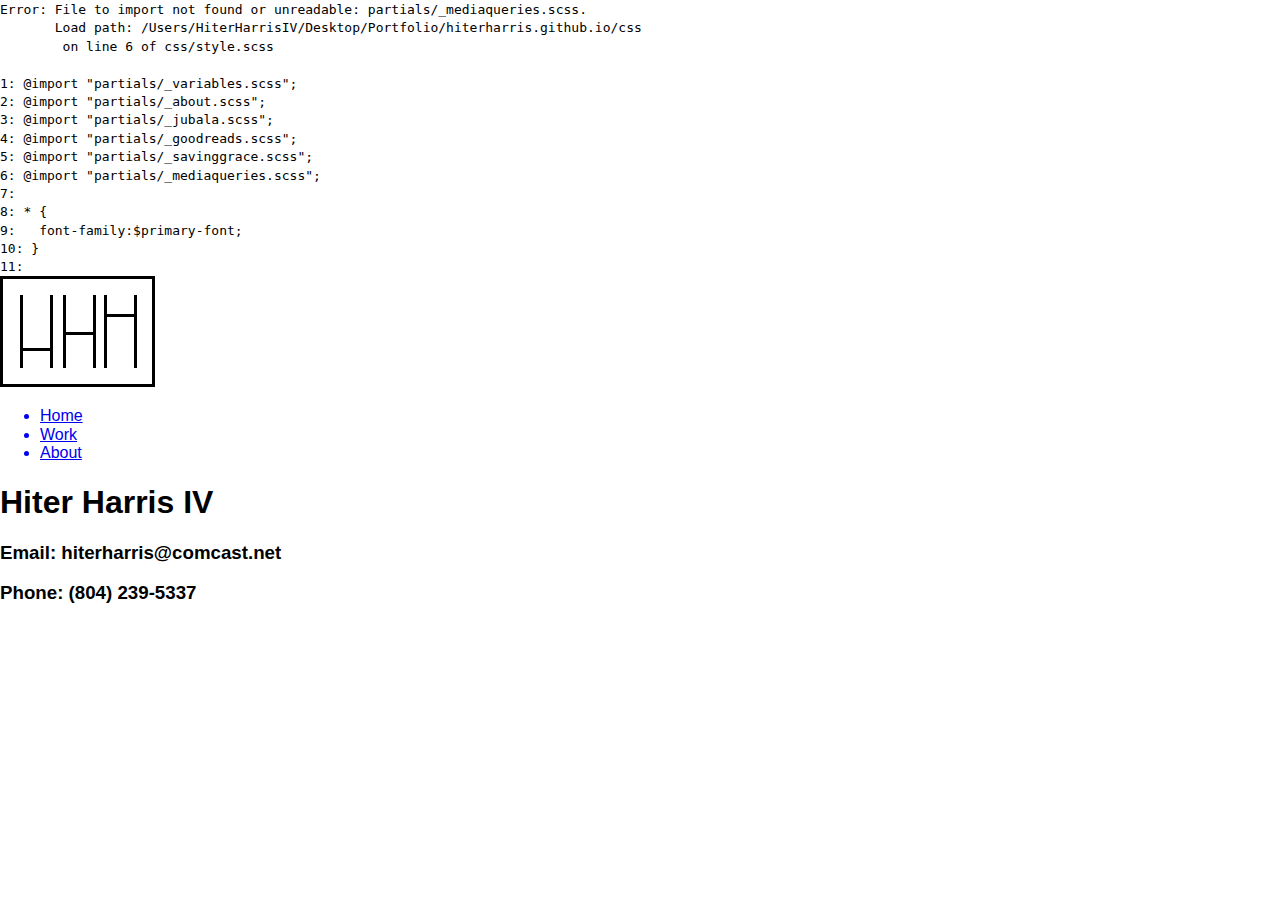
==== about.html @ 2707c4cc "added media queries partial" ====
<!DOCTYPE html>
<html>
  <head>
    <meta charset="utf-8">
    <meta name="viewport" content="width=device-width, initial-scale=1.0">
    <title>About</title>
    <link href="css/normalize.css" rel="stylesheet">
    <link href="css/style.css" rel="stylesheet">
  </head>
  <body id="about">
    <nav>
      <div class="logo">
        <a href="index.html"><img class="logo-black" src="images/logo-black.png" alt=""></a>
      </div>
      <div class="menu-black">
        <ul>
          <a href="index.html"><li class="home">Home</li></a>
          <a href="index.html#my-work"><li class="work">Work</li></a>
          <a href="about.html"><li class="about">About</li></a>
        </ul>
      </div>
    </nav>
    <section class="content">
      <h1>Hiter Harris IV</h1>
      <h3>Email: hiterharris@comcast.net</h3>
      <h3>Phone: (804) 239-5337</h3>
    </section>





  </body
  <script src="https://ajax.googleapis.com/ajax/libs/jquery/3.1.1/jquery.min.js"></script>
  <script src="js/script.js"></script>
</body>
</html>
---- css/style.css ----
/*
Error: File to import not found or unreadable: partials/_mediaqueries.scss.
       Load path: /Users/HiterHarrisIV/Desktop/Portfolio/hiterharris.github.io/css
        on line 6 of css/style.scss

1: @import "partials/_variables.scss";
2: @import "partials/_about.scss";
3: @import "partials/_jubala.scss";
4: @import "partials/_goodreads.scss";
5: @import "partials/_savinggrace.scss";
6: @import "partials/_mediaqueries.scss";
7: 
8: * {
9:   font-family:$primary-font;
10: }
11: 

Backtrace:
css/style.scss:6
/Library/Ruby/Gems/2.0.0/gems/sass-3.4.23/lib/sass/tree/import_node.rb:67:in `rescue in import'
/Library/Ruby/Gems/2.0.0/gems/sass-3.4.23/lib/sass/tree/import_node.rb:45:in `import'
/Library/Ruby/Gems/2.0.0/gems/sass-3.4.23/lib/sass/tree/import_node.rb:28:in `imported_file'
/Library/Ruby/Gems/2.0.0/gems/sass-3.4.23/lib/sass/tree/import_node.rb:37:in `css_import?'
/Library/Ruby/Gems/2.0.0/gems/sass-3.4.23/lib/sass/tree/visitors/perform.rb:313:in `visit_import'
/Library/Ruby/Gems/2.0.0/gems/sass-3.4.23/lib/sass/tree/visitors/base.rb:36:in `visit'
/Library/Ruby/Gems/2.0.0/gems/sass-3.4.23/lib/sass/tree/visitors/perform.rb:160:in `block in visit'
/Library/Ruby/Gems/2.0.0/gems/sass-3.4.23/lib/sass/stack.rb:79:in `block in with_base'
/Library/Ruby/Gems/2.0.0/gems/sass-3.4.23/lib/sass/stack.rb:115:in `with_frame'
/Library/Ruby/Gems/2.0.0/gems/sass-3.4.23/lib/sass/stack.rb:79:in `with_base'
/Library/Ruby/Gems/2.0.0/gems/sass-3.4.23/lib/sass/tree/visitors/perform.rb:160:in `visit'
/Library/Ruby/Gems/2.0.0/gems/sass-3.4.23/lib/sass/tree/visitors/base.rb:52:in `block in visit_children'
/Library/Ruby/Gems/2.0.0/gems/sass-3.4.23/lib/sass/tree/visitors/base.rb:52:in `map'
/Library/Ruby/Gems/2.0.0/gems/sass-3.4.23/lib/sass/tree/visitors/base.rb:52:in `visit_children'
/Library/Ruby/Gems/2.0.0/gems/sass-3.4.23/lib/sass/tree/visitors/perform.rb:169:in `block in visit_children'
/Library/Ruby/Gems/2.0.0/gems/sass-3.4.23/lib/sass/tree/visitors/perform.rb:181:in `with_environment'
/Library/Ruby/Gems/2.0.0/gems/sass-3.4.23/lib/sass/tree/visitors/perform.rb:168:in `visit_children'
/Library/Ruby/Gems/2.0.0/gems/sass-3.4.23/lib/sass/tree/visitors/base.rb:36:in `block in visit'
/Library/Ruby/Gems/2.0.0/gems/sass-3.4.23/lib/sass/tree/visitors/perform.rb:188:in `visit_root'
/Library/Ruby/Gems/2.0.0/gems/sass-3.4.23/lib/sass/tree/visitors/base.rb:36:in `visit'
/Library/Ruby/Gems/2.0.0/gems/sass-3.4.23/lib/sass/tree/visitors/perform.rb:159:in `visit'
/Library/Ruby/Gems/2.0.0/gems/sass-3.4.23/lib/sass/tree/visitors/perform.rb:8:in `visit'
/Library/Ruby/Gems/2.0.0/gems/sass-3.4.23/lib/sass/tree/root_node.rb:36:in `css_tree'
/Library/Ruby/Gems/2.0.0/gems/sass-3.4.23/lib/sass/tree/root_node.rb:29:in `render_with_sourcemap'
/Library/Ruby/Gems/2.0.0/gems/sass-3.4.23/lib/sass/engine.rb:381:in `_render_with_sourcemap'
/Library/Ruby/Gems/2.0.0/gems/sass-3.4.23/lib/sass/engine.rb:298:in `render_with_sourcemap'
/Library/Ruby/Gems/2.0.0/gems/sass-3.4.23/lib/sass/plugin/compiler.rb:492:in `update_stylesheet'
/Library/Ruby/Gems/2.0.0/gems/sass-3.4.23/lib/sass/plugin/compiler.rb:215:in `block in update_stylesheets'
/Library/Ruby/Gems/2.0.0/gems/sass-3.4.23/lib/sass/plugin/compiler.rb:209:in `each'
/Library/Ruby/Gems/2.0.0/gems/sass-3.4.23/lib/sass/plugin/compiler.rb:209:in `update_stylesheets'
/Library/Ruby/Gems/2.0.0/gems/sass-3.4.23/lib/sass/plugin/compiler.rb:473:in `on_file_changed'
/Library/Ruby/Gems/2.0.0/gems/sass-3.4.23/lib/sass/plugin/compiler.rb:331:in `block in watch'
/Library/Ruby/Gems/2.0.0/gems/sass-3.4.23/vendor/listen/lib/listen/listener.rb:252:in `call'
/Library/Ruby/Gems/2.0.0/gems/sass-3.4.23/vendor/listen/lib/listen/listener.rb:252:in `on_change'
/Library/Ruby/Gems/2.0.0/gems/sass-3.4.23/vendor/listen/lib/listen/listener.rb:290:in `block in initialize_adapter'
/Library/Ruby/Gems/2.0.0/gems/sass-3.4.23/vendor/listen/lib/listen/adapter.rb:254:in `call'
/Library/Ruby/Gems/2.0.0/gems/sass-3.4.23/vendor/listen/lib/listen/adapter.rb:254:in `report_changes'
/Library/Ruby/Gems/2.0.0/gems/sass-3.4.23/vendor/listen/lib/listen/adapter.rb:323:in `poll_changed_directories'
/Library/Ruby/Gems/2.0.0/gems/sass-3.4.23/vendor/listen/lib/listen/adapter.rb:299:in `block in start_poller'
*/
body:before {
  white-space: pre;
  font-family: monospace;
  content: "Error: File to import not found or unreadable: partials/_mediaqueries.scss.\A        Load path: /Users/HiterHarrisIV/Desktop/Portfolio/hiterharris.github.io/css\A         on line 6 of css/style.scss\A \A 1: @import \"partials/_variables.scss\";\A 2: @import \"partials/_about.scss\";\A 3: @import \"partials/_jubala.scss\";\A 4: @import \"partials/_goodreads.scss\";\A 5: @import \"partials/_savinggrace.scss\";\A 6: @import \"partials/_mediaqueries.scss\";\A 7: \A 8: * {\A 9:   font-family:$primary-font;\A 10: }\A 11: "; }
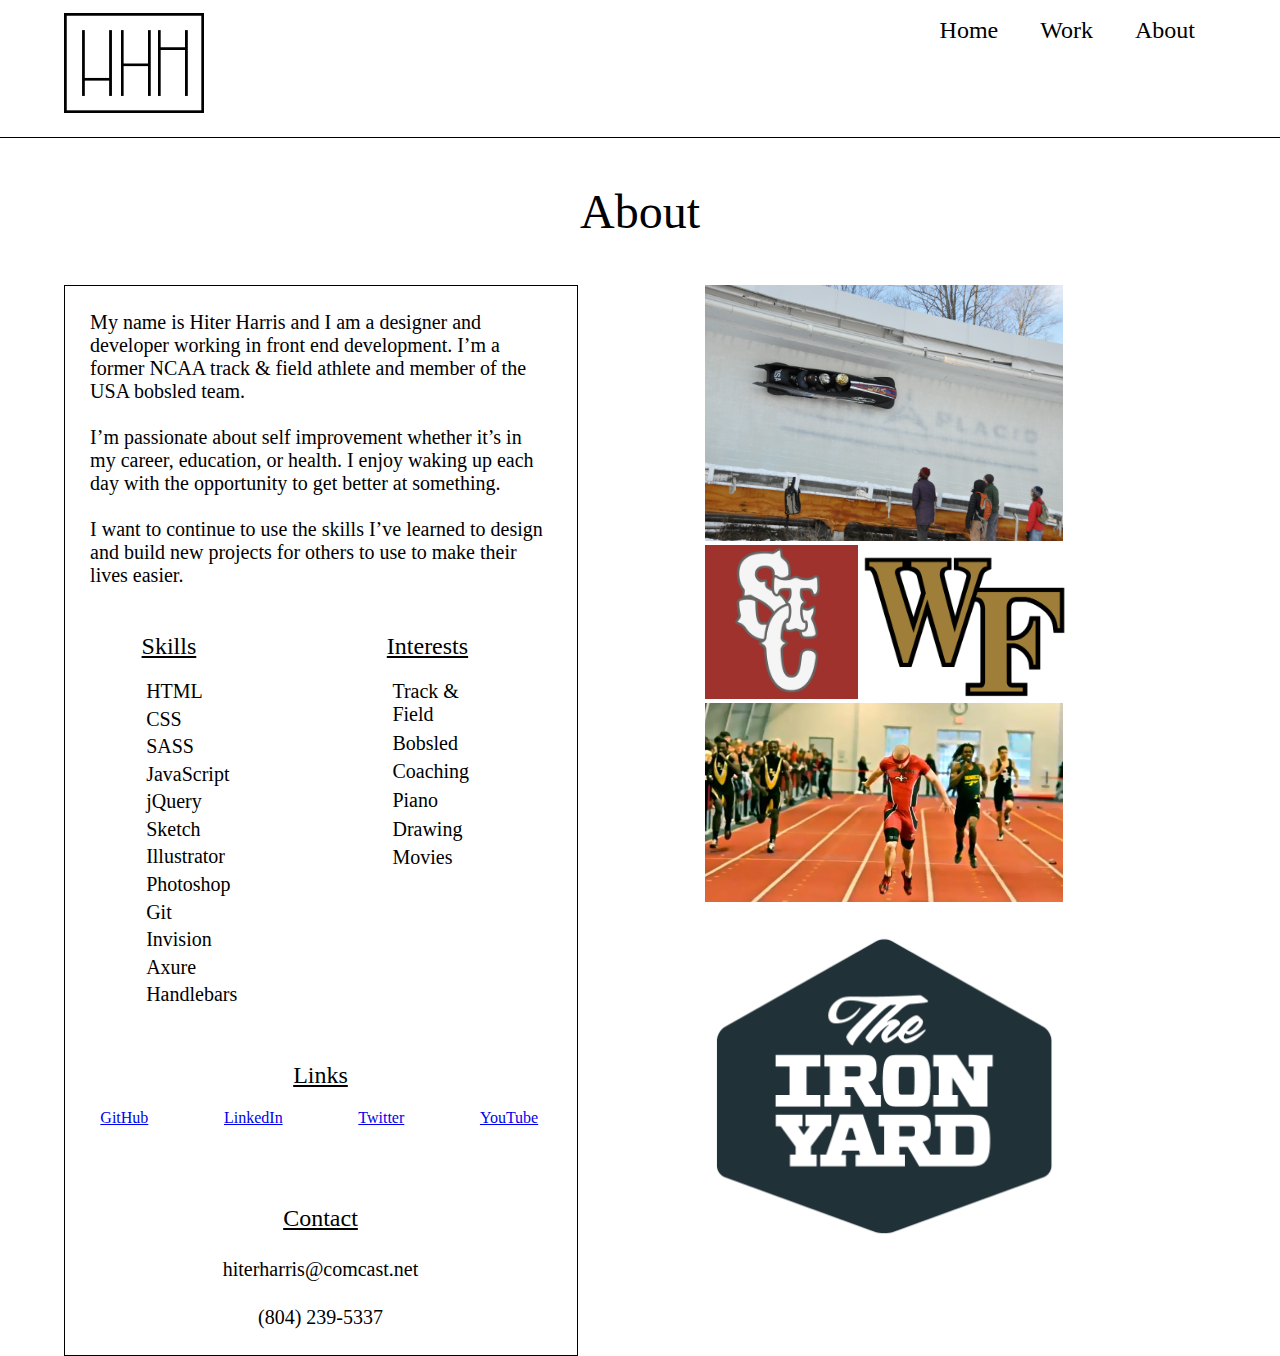
==== commit 540b60fa: "about page added" ====
--- a/about.html
+++ b/about.html
@@ -20,17 +20,63 @@
         </ul>
       </div>
     </nav>
-    <section class="content">
-      <h1>Hiter Harris IV</h1>
-      <h3>Email: hiterharris@comcast.net</h3>
-      <h3>Phone: (804) 239-5337</h3>
+    <h1>About</h1>
+    <!-- <img src="images/hiter.jpg" class="hiter"> -->
+    <section class=about-flex>
+      <div class="personal-info">
+        <p>My name is Hiter Harris and I am a designer and developer working in front end development.  I’m a former NCAA track & field athlete and member of the USA bobsled team.<br><br>I’m passionate about self improvement whether it’s in my career, education, or health.  I enjoy waking up each day with the opportunity to get better at something.<br><br>I want to continue to use the skills I’ve learned to design and build new projects for others to use to make their lives easier.</p>
+        <div class="skills-interests">
+          <div class="skills">
+            <h2>Skills</h2>
+            <p>HTML</p>
+            <p>CSS</p>
+            <p>SASS</p>
+            <p>JavaScript</p>
+            <p>jQuery</p>
+            <p>Sketch</p>
+            <p>Illustrator</p>
+            <p>Photoshop</p>
+            <p>Git</p>
+            <p>Invision</p>
+            <p>Axure</p>
+            <p>Handlebars</p>
+          </div>
+          <div class="interests">
+            <h2>Interests</h2>
+            <p>Track & Field</p>
+            <p>Bobsled</p>
+            <p>Coaching</p>
+            <p>Piano</p>
+            <p>Drawing</p>
+            <p>Movies</p>
+          </div>
+        </div>
+        <div class="links">
+          <h2>Links</h2>
+          <a href="https://github.com/hiterharris?tab=repositories" target="_blank">GitHub</a>
+          <a href="https://www.linkedin.com/in/hiter-harris-iv-85a33150/" target="_blank">LinkedIn</a>
+          <a href="https://twitter.com/hharris928?lang=en" target="_blank">Twitter</a>
+          <a href="https://www.youtube.com/watch?v=LUjDJ-KzvUY" target="_blank">YouTube</a>
+        </div>
+        <div class="contact">
+          <h2>Contact</h2>
+          <p>hiterharris@comcast.net</p>
+          <p>(804) 239-5337</p>
+        </div>
+      </div>
+      <div class="pictures">
+        <img src="images/bobsled.jpg" class="bobsled">
+        <img src="images/stc.jpg" class="stc">
+        <img src="images/WF.png" class="wf">
+        <img src="images/track.jpg" class="track">
+        <img src="images/TIY.png" class="TIY">
+      </div>
     </section>
 
 
 
 
 
-  </body
   <script src="https://ajax.googleapis.com/ajax/libs/jquery/3.1.1/jquery.min.js"></script>
   <script src="js/script.js"></script>
 </body>
--- a/css/style.css
+++ b/css/style.css
@@ -1,63 +1,480 @@
-/*
-Error: File to import not found or unreadable: partials/_mediaqueries.scss.
-       Load path: /Users/HiterHarrisIV/Desktop/Portfolio/hiterharris.github.io/css
-        on line 6 of css/style.scss
-
-1: @import "partials/_variables.scss";
-2: @import "partials/_about.scss";
-3: @import "partials/_jubala.scss";
-4: @import "partials/_goodreads.scss";
-5: @import "partials/_savinggrace.scss";
-6: @import "partials/_mediaqueries.scss";
-7: 
-8: * {
-9:   font-family:$primary-font;
-10: }
-11: 
-
-Backtrace:
-css/style.scss:6
-/Library/Ruby/Gems/2.0.0/gems/sass-3.4.23/lib/sass/tree/import_node.rb:67:in `rescue in import'
-/Library/Ruby/Gems/2.0.0/gems/sass-3.4.23/lib/sass/tree/import_node.rb:45:in `import'
-/Library/Ruby/Gems/2.0.0/gems/sass-3.4.23/lib/sass/tree/import_node.rb:28:in `imported_file'
-/Library/Ruby/Gems/2.0.0/gems/sass-3.4.23/lib/sass/tree/import_node.rb:37:in `css_import?'
-/Library/Ruby/Gems/2.0.0/gems/sass-3.4.23/lib/sass/tree/visitors/perform.rb:313:in `visit_import'
-/Library/Ruby/Gems/2.0.0/gems/sass-3.4.23/lib/sass/tree/visitors/base.rb:36:in `visit'
-/Library/Ruby/Gems/2.0.0/gems/sass-3.4.23/lib/sass/tree/visitors/perform.rb:160:in `block in visit'
-/Library/Ruby/Gems/2.0.0/gems/sass-3.4.23/lib/sass/stack.rb:79:in `block in with_base'
-/Library/Ruby/Gems/2.0.0/gems/sass-3.4.23/lib/sass/stack.rb:115:in `with_frame'
-/Library/Ruby/Gems/2.0.0/gems/sass-3.4.23/lib/sass/stack.rb:79:in `with_base'
-/Library/Ruby/Gems/2.0.0/gems/sass-3.4.23/lib/sass/tree/visitors/perform.rb:160:in `visit'
-/Library/Ruby/Gems/2.0.0/gems/sass-3.4.23/lib/sass/tree/visitors/base.rb:52:in `block in visit_children'
-/Library/Ruby/Gems/2.0.0/gems/sass-3.4.23/lib/sass/tree/visitors/base.rb:52:in `map'
-/Library/Ruby/Gems/2.0.0/gems/sass-3.4.23/lib/sass/tree/visitors/base.rb:52:in `visit_children'
-/Library/Ruby/Gems/2.0.0/gems/sass-3.4.23/lib/sass/tree/visitors/perform.rb:169:in `block in visit_children'
-/Library/Ruby/Gems/2.0.0/gems/sass-3.4.23/lib/sass/tree/visitors/perform.rb:181:in `with_environment'
-/Library/Ruby/Gems/2.0.0/gems/sass-3.4.23/lib/sass/tree/visitors/perform.rb:168:in `visit_children'
-/Library/Ruby/Gems/2.0.0/gems/sass-3.4.23/lib/sass/tree/visitors/base.rb:36:in `block in visit'
-/Library/Ruby/Gems/2.0.0/gems/sass-3.4.23/lib/sass/tree/visitors/perform.rb:188:in `visit_root'
-/Library/Ruby/Gems/2.0.0/gems/sass-3.4.23/lib/sass/tree/visitors/base.rb:36:in `visit'
-/Library/Ruby/Gems/2.0.0/gems/sass-3.4.23/lib/sass/tree/visitors/perform.rb:159:in `visit'
-/Library/Ruby/Gems/2.0.0/gems/sass-3.4.23/lib/sass/tree/visitors/perform.rb:8:in `visit'
-/Library/Ruby/Gems/2.0.0/gems/sass-3.4.23/lib/sass/tree/root_node.rb:36:in `css_tree'
-/Library/Ruby/Gems/2.0.0/gems/sass-3.4.23/lib/sass/tree/root_node.rb:29:in `render_with_sourcemap'
-/Library/Ruby/Gems/2.0.0/gems/sass-3.4.23/lib/sass/engine.rb:381:in `_render_with_sourcemap'
-/Library/Ruby/Gems/2.0.0/gems/sass-3.4.23/lib/sass/engine.rb:298:in `render_with_sourcemap'
-/Library/Ruby/Gems/2.0.0/gems/sass-3.4.23/lib/sass/plugin/compiler.rb:492:in `update_stylesheet'
-/Library/Ruby/Gems/2.0.0/gems/sass-3.4.23/lib/sass/plugin/compiler.rb:215:in `block in update_stylesheets'
-/Library/Ruby/Gems/2.0.0/gems/sass-3.4.23/lib/sass/plugin/compiler.rb:209:in `each'
-/Library/Ruby/Gems/2.0.0/gems/sass-3.4.23/lib/sass/plugin/compiler.rb:209:in `update_stylesheets'
-/Library/Ruby/Gems/2.0.0/gems/sass-3.4.23/lib/sass/plugin/compiler.rb:473:in `on_file_changed'
-/Library/Ruby/Gems/2.0.0/gems/sass-3.4.23/lib/sass/plugin/compiler.rb:331:in `block in watch'
-/Library/Ruby/Gems/2.0.0/gems/sass-3.4.23/vendor/listen/lib/listen/listener.rb:252:in `call'
-/Library/Ruby/Gems/2.0.0/gems/sass-3.4.23/vendor/listen/lib/listen/listener.rb:252:in `on_change'
-/Library/Ruby/Gems/2.0.0/gems/sass-3.4.23/vendor/listen/lib/listen/listener.rb:290:in `block in initialize_adapter'
-/Library/Ruby/Gems/2.0.0/gems/sass-3.4.23/vendor/listen/lib/listen/adapter.rb:254:in `call'
-/Library/Ruby/Gems/2.0.0/gems/sass-3.4.23/vendor/listen/lib/listen/adapter.rb:254:in `report_changes'
-/Library/Ruby/Gems/2.0.0/gems/sass-3.4.23/vendor/listen/lib/listen/adapter.rb:323:in `poll_changed_directories'
-/Library/Ruby/Gems/2.0.0/gems/sass-3.4.23/vendor/listen/lib/listen/adapter.rb:299:in `block in start_poller'
-*/
-body:before {
-  white-space: pre;
-  font-family: monospace;
-  content: "Error: File to import not found or unreadable: partials/_mediaqueries.scss.\A        Load path: /Users/HiterHarrisIV/Desktop/Portfolio/hiterharris.github.io/css\A         on line 6 of css/style.scss\A \A 1: @import \"partials/_variables.scss\";\A 2: @import \"partials/_about.scss\";\A 3: @import \"partials/_jubala.scss\";\A 4: @import \"partials/_goodreads.scss\";\A 5: @import \"partials/_savinggrace.scss\";\A 6: @import \"partials/_mediaqueries.scss\";\A 7: \A 8: * {\A 9:   font-family:$primary-font;\A 10: }\A 11: "; }
+#about body {
+  background: #F8F9FE;
+  font-family: "lato", "sans-serif";
+  list-style: none; }
+#about h1 {
+  margin: 0;
+  padding: 20px; }
+#about nav {
+  display: flex;
+  justify-content: space-between;
+  border-bottom: 1px solid black;
+  padding-bottom: 20px; }
+#about .logo {
+  margin: 1% 0% 0% 5%; }
+#about .logo-black {
+  height: 100px; }
+#about .menu-black {
+  font-weight: 300;
+  margin-right: 5%; }
+  #about .menu-black a {
+    color: black; }
+  #about .menu-black li {
+    list-style: none;
+    float: left;
+    margin: 0% 0% 0% 0%;
+    font-size: 24px;
+    padding: 0px 20px 0px 20px; }
+  #about .menu-black .home {
+    border: 1px solid transparent; }
+  #about .menu-black .work {
+    border: 1px solid transparent; }
+  #about .menu-black .about {
+    border: 1px solid transparent; }
+  #about .menu-black .home:hover, #about .menu-black .work:hover, #about .menu-black .about:hover {
+    border: 1px solid black; }
+#about h1 {
+  font-weight: 300;
+  text-align: center;
+  font-size: 48px;
+  margin: 2%; }
+#about .about-flex {
+  display: flex;
+  justify-content: space-around; }
+#about .personal-info {
+  width: 40%;
+  border: 1px solid black; }
+  #about .personal-info p {
+    font-size: 20px;
+    font-weight: 300;
+    margin: 5%; }
+#about .skills-interests {
+  display: flex;
+  justify-content: space-around; }
+#about .skills h2, #about .interests h2 {
+  font-weight: 300;
+  text-decoration: underline; }
+#about .links h2 {
+  font-weight: 300;
+  text-align: center;
+  text-decoration: underline;
+  margin-top: 10%; }
+#about .links a {
+  margin: 7%; }
+#about .contact h2 {
+  font-weight: 300;
+  text-align: center;
+  text-decoration: underline;
+  margin-top: 15%; }
+#about .contact p {
+  text-align: center; }
+#about .pictures {
+  width: 40%; }
+  #about .pictures .bobsled {
+    width: 70%; }
+  #about .pictures .stc {
+    width: 30%; }
+  #about .pictures .wf {
+    width: 40%; }
+  #about .pictures .track {
+    width: 70%; }
+  #about .pictures .TIY {
+    width: 70%; }
+
+#jubala * {
+  background: #F8F9FE;
+  font-family: "lato", "sans-serif";
+  list-style: none; }
+#jubala h1 {
+  margin: 0;
+  padding: 20px; }
+#jubala nav {
+  display: flex;
+  justify-content: space-between;
+  border-bottom: 1px solid black;
+  padding-bottom: 20px; }
+#jubala .logo {
+  margin: 1% 0% 0% 5%; }
+#jubala .logo-black {
+  height: 100px; }
+#jubala .menu-black {
+  font-weight: 300;
+  margin-right: 5%; }
+  #jubala .menu-black a {
+    color: black; }
+  #jubala .menu-black li {
+    list-style: none;
+    float: left;
+    margin: 0% 0% 0% 0%;
+    font-size: 24px;
+    padding: 0px 20px 0px 20px; }
+  #jubala .menu-black .home {
+    border: 1px solid transparent; }
+  #jubala .menu-black .work {
+    border: 1px solid transparent; }
+  #jubala .menu-black .about {
+    border: 1px solid transparent; }
+  #jubala .menu-black .home:hover, #jubala .menu-black .work:hover, #jubala .menu-black .about:hover {
+    border: 1px solid black; }
+#jubala .project-content h1, #jubala .project-content h2, #jubala .project-content h3 {
+  font-weight: 300; }
+#jubala .project-title {
+  text-align: center; }
+#jubala .flex-content {
+  display: flex;
+  flex-wrap: wrap-reverse; }
+#jubala .project-info {
+  border: 1px solid black;
+  width: 50%;
+  margin: 2.5% 5% 0% 5%;
+  padding: 0px 0px 25px 0px;
+  line-height: 2; }
+#jubala iframe {
+  transform: scale(0.75); }
+#jubala .tools-links {
+  border: 1px solid black;
+  margin-top: 10%; }
+  #jubala .tools-links li {
+    margin: 5%; }
+#jubala .sketches {
+  text-align: center;
+  margin: 2% 0%; }
+  #jubala .sketches img {
+    width: 30%;
+    margin: 0 50px; }
+#jubala .wireframes {
+  text-align: center;
+  margin: 2% 0%; }
+  #jubala .wireframes img {
+    height: 60vh;
+    margin: 0 50px; }
+#jubala .mockups {
+  text-align: center;
+  margin: 2% 0%; }
+  #jubala .mockups img {
+    height: 50vh;
+    margin: 10px 50px;
+    border: 1px solid black; }
+
+#goodreads * {
+  background: #F8F9FE;
+  font-family: "lato", "sans-serif";
+  list-style: none; }
+#goodreads h1 {
+  margin: 0;
+  padding: 20px; }
+#goodreads nav {
+  display: flex;
+  justify-content: space-between;
+  border-bottom: 1px solid black;
+  padding-bottom: 20px; }
+#goodreads .logo {
+  margin: 1% 0% 0% 5%; }
+#goodreads .logo-black {
+  height: 100px; }
+#goodreads .menu-black {
+  font-weight: 300;
+  margin-right: 5%; }
+  #goodreads .menu-black a {
+    color: black; }
+  #goodreads .menu-black li {
+    list-style: none;
+    float: left;
+    margin: 0% 0% 0% 0%;
+    font-size: 24px;
+    padding: 0px 20px 0px 20px; }
+  #goodreads .menu-black .home {
+    border: 1px solid transparent; }
+  #goodreads .menu-black .work {
+    border: 1px solid transparent; }
+  #goodreads .menu-black .about {
+    border: 1px solid transparent; }
+  #goodreads .menu-black .home:hover, #goodreads .menu-black .work:hover, #goodreads .menu-black .about:hover {
+    border: 1px solid black; }
+#goodreads .project-content h1, #goodreads .project-content h2, #goodreads .project-content h3 {
+  font-weight: 300; }
+#goodreads .project-title {
+  text-align: center; }
+#goodreads .flex-content {
+  display: flex; }
+#goodreads .project-info {
+  border: 1px solid black;
+  width: 50%;
+  margin: 0 2%;
+  padding: 0px 25px 25px 0px;
+  line-height: 2; }
+#goodreads .project-preview {
+  width: 50%;
+  margin: 0 2%; }
+  #goodreads .project-preview img {
+    width: 100%; }
+  #goodreads .project-preview h1 {
+    text-align: center;
+    color: black;
+    text-decoration: inherit; }
+#goodreads .tools-links {
+  border: 1px solid black;
+  margin-top: 10%; }
+  #goodreads .tools-links li {
+    margin: 5%; }
+#goodreads .logo-design {
+  text-align: center; }
+  #goodreads .logo-design img {
+    width: 60%; }
+#goodreads .sketches {
+  text-align: center;
+  margin: 2% 0%; }
+  #goodreads .sketches img {
+    width: 40%;
+    margin: 0 50px; }
+#goodreads .wireframes {
+  text-align: center;
+  margin: 2% 0%; }
+  #goodreads .wireframes img {
+    width: 40%;
+    margin: 0 50px; }
+#goodreads .mockups {
+  text-align: center;
+  margin: 2% 0%; }
+  #goodreads .mockups img {
+    width: 40%;
+    margin: 10px 50px;
+    border: 1px solid black; }
+  #goodreads .mockups .goodreads-tablet {
+    width: 40%; }
+
+#savinggrace * {
+  background: #F8F9FE;
+  font-family: "lato", "sans-serif";
+  list-style: none; }
+#savinggrace h1 {
+  margin: 0;
+  padding: 20px; }
+#savinggrace nav {
+  display: flex;
+  justify-content: space-between;
+  border-bottom: 1px solid black;
+  padding-bottom: 20px; }
+#savinggrace .logo {
+  margin: 1% 0% 0% 5%; }
+#savinggrace .logo-black {
+  height: 100px; }
+#savinggrace .menu-black {
+  font-weight: 300;
+  margin-right: 5%; }
+  #savinggrace .menu-black a {
+    color: black; }
+  #savinggrace .menu-black li {
+    list-style: none;
+    float: left;
+    margin: 0% 0% 0% 0%;
+    font-size: 24px;
+    padding: 0px 20px 0px 20px; }
+  #savinggrace .menu-black .home {
+    border: 1px solid transparent; }
+  #savinggrace .menu-black .work {
+    border: 1px solid transparent; }
+  #savinggrace .menu-black .about {
+    border: 1px solid transparent; }
+  #savinggrace .menu-black .home:hover, #savinggrace .menu-black .work:hover, #savinggrace .menu-black .about:hover {
+    border: 1px solid black; }
+#savinggrace .project-content h1, #savinggrace .project-content h2, #savinggrace .project-content h3 {
+  font-weight: 300; }
+#savinggrace .project-title {
+  text-align: center; }
+#savinggrace .flex-content {
+  display: flex; }
+#savinggrace .project-info {
+  border: 1px solid black;
+  width: 50%;
+  margin: 0 2%;
+  padding: 0px 25px 25px 0px;
+  line-height: 2; }
+#savinggrace .project-preview {
+  width: 50%;
+  margin: 0 2%; }
+  #savinggrace .project-preview img {
+    width: 100%; }
+  #savinggrace .project-preview h1 {
+    text-align: center;
+    color: black;
+    text-decoration: inherit; }
+#savinggrace .tools-links {
+  border: 1px solid black;
+  margin-top: 10%; }
+  #savinggrace .tools-links li {
+    margin: 5%; }
+#savinggrace .logo-design {
+  text-align: center; }
+  #savinggrace .logo-design img {
+    margin: 2%; }
+#savinggrace .sketches {
+  text-align: center;
+  margin: 2% 0%; }
+  #savinggrace .sketches img {
+    width: 40%;
+    margin: 0 50px; }
+#savinggrace .wireframes {
+  text-align: center;
+  margin: 2% 0%; }
+  #savinggrace .wireframes img {
+    width: 40%;
+    margin: 0 50px; }
+#savinggrace .mockups {
+  text-align: center;
+  margin: 2% 0%; }
+  #savinggrace .mockups img {
+    width: 25%;
+    margin: 10px 50px;
+    border: 1px solid black; }
+
+@media (max-width: 1200px) {
+  #jubala .project-preview {
+    margin: auto; }
+
+  #jubala .project-info {
+    margin: auto;
+    width: 90%; }
+
+  #savinggrace .sketches img {
+    width: 60%; }
+
+  #savinggrace .mockups img {
+    width: 30%; } }
+@media (max-width: 767px) {
+  .flex-content {
+    display: flex;
+    flex-wrap: wrap-reverse; }
+
+  #savinggrace .project-preview {
+    margin: auto;
+    width: 75%; }
+
+  #savinggrace .project-info {
+    margin: auto;
+    width: 90%; }
+
+  #goodreads .project-preview {
+    margin: auto;
+    width: 75%; }
+
+  #goodreads .project-info {
+    margin: auto;
+    width: 90%; } }
+@media (max-width: 520px) {
+  #savinggrace .mockups img {
+    width: 60%; }
+
+  #jubala .sketches img {
+    width: 60%; } }
+* {
+  font-family: "lato", "sans-serif"; }
+
+header {
+  background: linear-gradient(transparent, rgba(0, 0, 0, 0.2)), url("../images/alex-knight-192782.jpg");
+  filter: grayscale(100%);
+  height: 100vh;
+  background-size: cover;
+  background-position: center; }
+
+nav {
+  display: flex;
+  justify-content: space-between; }
+
+.logo {
+  margin: 1% 0% 0% 5%; }
+
+.logo-white {
+  height: 100px; }
+
+.menu {
+  font-weight: 300;
+  margin-right: 5%; }
+  .menu a {
+    color: white; }
+  .menu li {
+    list-style: none;
+    float: left;
+    margin: 0% 0% 0% 0%;
+    font-size: 24px;
+    padding: 0px 20px 0px 20px; }
+  .menu .home {
+    border: 1px solid transparent; }
+  .menu .work {
+    border: 1px solid transparent; }
+  .menu .about {
+    border: 1px solid transparent; }
+  .menu .home:hover, .menu .work:hover, .menu .about:hover {
+    border: 1px solid white; }
+
+.name, .title {
+  color: white;
+  display: flex;
+  justify-content: center;
+  font-weight: lighter;
+  line-height: .5; }
+
+.name {
+  font-size: 48px; }
+
+.me {
+  margin-top: 25vh;
+  margin-left: 4%; }
+
+.content {
+  background: #F8F9FE; }
+  .content a {
+    text-decoration: none;
+    color: black; }
+
+.my-work {
+  text-align: center;
+  overflow: hidden; }
+  .my-work .work-title {
+    font-size: 48px;
+    font-weight: 300;
+    line-height: 0; }
+  .my-work h1, .my-work h2, .my-work h3 {
+    font-weight: 300; }
+
+.web {
+  display: flex;
+  justify-content: space-around;
+  flex-wrap: wrap; }
+
+.web-img-container {
+  width: 500px; }
+
+.web-img {
+  width: 90%; }
+
+.mobile {
+  display: flex;
+  justify-content: space-around;
+  margin: 5% 10% 0% 10%; }
+
+.jubala {
+  width: 50%; }
+
+.btnTop {
+  height: 50px;
+  width: 50px;
+  border-radius: 10px;
+  position: fixed;
+  bottom: 0;
+  right: 0;
+  margin: 0% 1% 1% 0%;
+  background: none;
+  border: 1px solid black;
+  display: none;
+  overflow: hidden; }
+
+.arrow {
+  height: 30px;
+  padding-top: 3px; }
+
+hr {
+  width: 75%;
+  margin-top: 5%; }
+
+/*# sourceMappingURL=style.css.map */
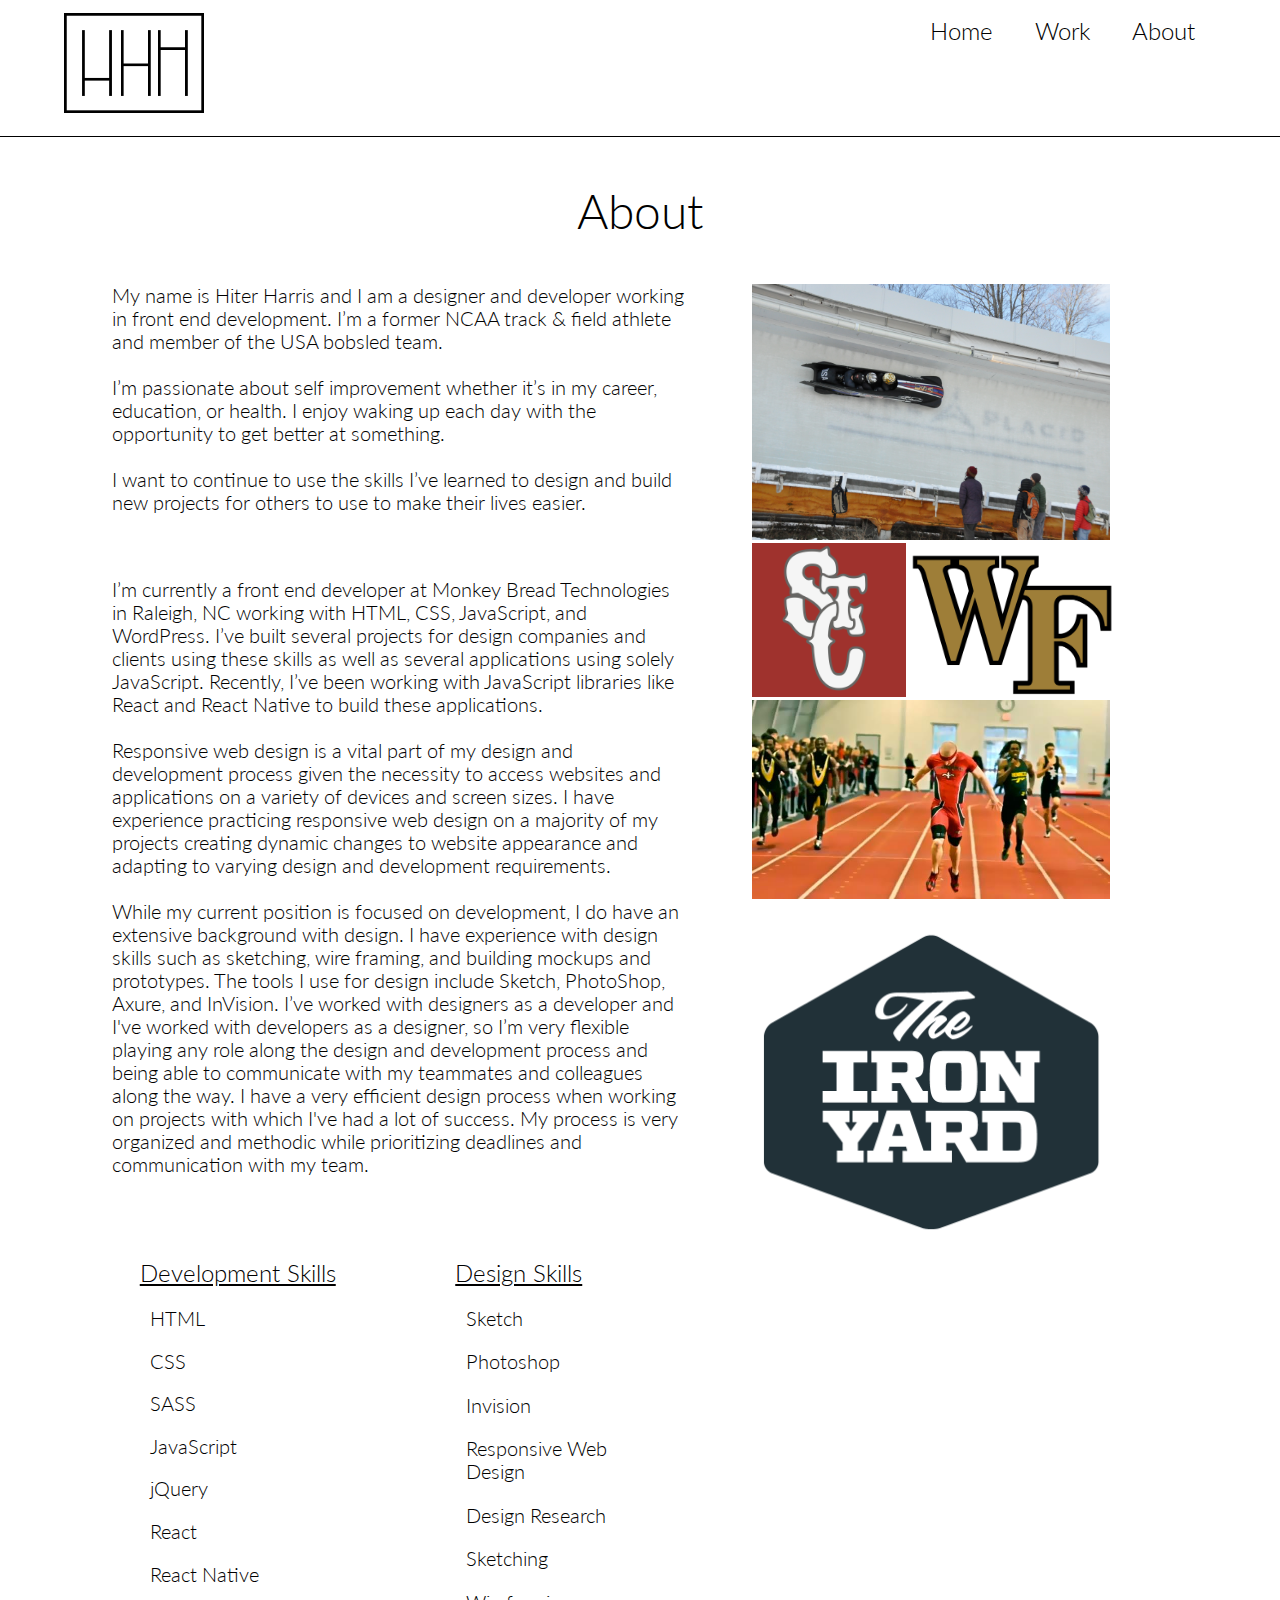
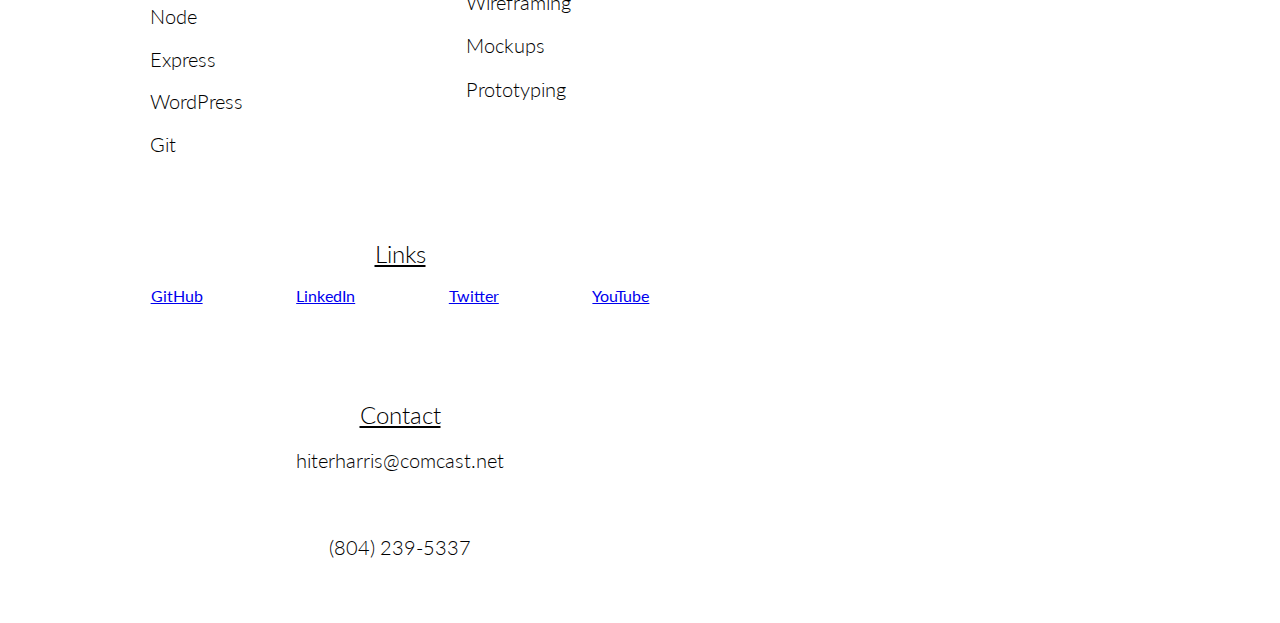
==== commit 6239a9fa: "homepage case study links, saving grace fonmt borders titles and links" ====
--- a/about.html
+++ b/about.html
@@ -4,6 +4,7 @@
     <meta charset="utf-8">
     <meta name="viewport" content="width=device-width, initial-scale=1.0">
     <title>About</title>
+    <link href="https://fonts.googleapis.com/css?family=Lato:100,100i,300,300i,400,400i,700,700i,900,900i&amp;subset=latin-ext" rel="stylesheet">
     <link href="css/normalize.css" rel="stylesheet">
     <link href="css/style.css" rel="stylesheet">
   </head>
@@ -25,38 +26,43 @@
     <section class=about-flex>
       <div class="personal-info">
         <p>My name is Hiter Harris and I am a designer and developer working in front end development.  I’m a former NCAA track & field athlete and member of the USA bobsled team.<br><br>I’m passionate about self improvement whether it’s in my career, education, or health.  I enjoy waking up each day with the opportunity to get better at something.<br><br>I want to continue to use the skills I’ve learned to design and build new projects for others to use to make their lives easier.</p>
+        <p>I’m currently a front end developer at Monkey Bread Technologies in Raleigh, NC working with HTML, CSS, JavaScript, and WordPress.  I’ve built several projects for design companies and clients using these skills as well as several applications using solely JavaScript.  Recently, I’ve been working with JavaScript libraries like React and React Native to build these applications. <br><br> Responsive web design is a vital part of my design and development process given the necessity to access websites and applications on a variety of devices and screen sizes. I have experience practicing responsive web design on a majority of my projects creating dynamic changes to website appearance and adapting to varying design and development requirements. <br><br> While my current position is focused on development, I do have an extensive background with design.  I have experience with design skills such as sketching, wire framing, and building mockups and prototypes.  The tools I use for design include Sketch, PhotoShop, Axure, and InVision.  I’ve worked with designers as a developer and I've worked with developers as a designer, so I’m very flexible playing any role along the design and development process and being able to communicate with my teammates and colleagues along the way.  I have a very efficient design process when working on projects with which I've had a lot of success.  My process is very organized and methodic while prioritizing deadlines and communication with my team.</p>
         <div class="skills-interests">
           <div class="skills">
-            <h2>Skills</h2>
+            <h2>Development Skills</h2>
             <p>HTML</p>
             <p>CSS</p>
             <p>SASS</p>
             <p>JavaScript</p>
             <p>jQuery</p>
-            <p>Sketch</p>
-            <p>Illustrator</p>
-            <p>Photoshop</p>
+            <p>React</p>
+            <p>React Native</p>
+            <p>Node</p>
+            <p>Express</p>
+            <p>WordPress</p>
             <p>Git</p>
-            <p>Invision</p>
-            <p>Axure</p>
-            <p>Handlebars</p>
           </div>
           <div class="interests">
-            <h2>Interests</h2>
-            <p>Track & Field</p>
-            <p>Bobsled</p>
-            <p>Coaching</p>
-            <p>Piano</p>
-            <p>Drawing</p>
-            <p>Movies</p>
+            <h2>Design Skills</h2>
+            <p>Sketch</p>
+            <p>Photoshop</p>
+            <p>Invision</p>
+            <p>Responsive Web Design</p>
+            <p>Design Research</p>
+            <p>Sketching</p>
+            <p>Wireframing</p>
+            <p>Mockups</p>
+            <p>Prototyping</p>
           </div>
         </div>
         <div class="links">
           <h2>Links</h2>
-          <a href="https://github.com/hiterharris?tab=repositories" target="_blank">GitHub</a>
-          <a href="https://www.linkedin.com/in/hiter-harris-iv-85a33150/" target="_blank">LinkedIn</a>
-          <a href="https://twitter.com/hharris928?lang=en" target="_blank">Twitter</a>
-          <a href="https://www.youtube.com/watch?v=LUjDJ-KzvUY" target="_blank">YouTube</a>
+          <div class="links-container">
+            <a href="https://github.com/hiterharris?tab=repositories" target="_blank">GitHub</a>
+            <a href="https://www.linkedin.com/in/hiter-harris-iv-85a33150/" target="_blank">LinkedIn</a>
+            <a href="https://twitter.com/hharris928?lang=en" target="_blank">Twitter</a>
+            <a href="https://www.youtube.com/watch?v=LUjDJ-KzvUY" target="_blank">YouTube</a>
+          </div>
         </div>
         <div class="contact">
           <h2>Contact</h2>
--- a/css/style.css
+++ b/css/style.css
@@ -42,12 +42,15 @@
   display: flex;
   justify-content: space-around; }
 #about .personal-info {
-  width: 40%;
-  border: 1px solid black; }
+  width: 50%;
+  margin-left: 5%;
+  /* border: 1px solid black; */
+}
   #about .personal-info p {
     font-size: 20px;
     font-weight: 300;
-    margin: 5%; }
+    margin: 0% 5% 10% 5%;
+  }
 #about .skills-interests {
   display: flex;
   justify-content: space-around; }
@@ -61,6 +64,9 @@
   margin-top: 10%; }
 #about .links a {
   margin: 7%; }
+#about .links-container {
+  text-align: center;
+}
 #about .contact h2 {
   font-weight: 300;
   text-align: center;
@@ -127,8 +133,10 @@
   border: 1px solid black;
   width: 50%;
   margin: 2.5% 5% 0% 5%;
-  padding: 0px 0px 25px 0px;
+  padding: 0px 25px 25px 0px;
   line-height: 2; }
+#jubala .project-preview h2 {
+  text-align: center; }
 #jubala iframe {
   transform: scale(0.75); }
 #jubala .tools-links {
@@ -154,7 +162,7 @@
   #jubala .mockups img {
     height: 50vh;
     margin: 10px 50px;
-    border: 1px solid black; }
+    border: none; }
 
 #goodreads * {
   background: #F8F9FE;
@@ -249,7 +257,7 @@
   list-style: none; }
 #savinggrace h1 {
   margin: 0;
-  padding: 20px; }
+   }
 #savinggrace nav {
   display: flex;
   justify-content: space-between;
@@ -281,15 +289,22 @@
 #savinggrace .project-content h1, #savinggrace .project-content h2, #savinggrace .project-content h3 {
   font-weight: 300; }
 #savinggrace .project-title {
-  text-align: center; }
+  text-align: center;}
+#savinggrace .project-title h1 {
+  font-size: 42px;
+  padding: 50px;
+}
 #savinggrace .flex-content {
   display: flex; }
 #savinggrace .project-info {
-  border: 1px solid black;
   width: 50%;
   margin: 0 2%;
   padding: 0px 25px 25px 0px;
   line-height: 2; }
+  #savinggrace .project-info p {
+    font-size: 20px;
+    font-weight: 300;
+  }
 #savinggrace .project-preview {
   width: 50%;
   margin: 0 2%; }
@@ -297,13 +312,25 @@
     width: 100%; }
   #savinggrace .project-preview h1 {
     text-align: center;
-    color: black;
+    color: blue;
     text-decoration: inherit; }
 #savinggrace .tools-links {
-  border: 1px solid black;
   margin-top: 10%; }
   #savinggrace .tools-links li {
     margin: 5%; }
+  #savinggrace .tools-links li p {
+    font-size: 20px;
+    font-weight: 300;
+  }
+  #savinggrace .tools-links li a {
+    font-size: 20px;
+    font-weight: 300;
+    color: blue;
+  }
+#savinggrace .sec-title {
+  font-size: 42px;
+  margin: 0 0 2% 0;
+}
 #savinggrace .logo-design {
   text-align: center; }
   #savinggrace .logo-design img {
@@ -367,6 +394,174 @@
 
   #jubala .sketches img {
     width: 60%; } }
+#monkeybread * {
+  background: #F8F9FE;
+  font-family: "lato", "sans-serif";
+  list-style: none; }
+#monkeybread h1 {
+  margin: 0;
+  padding: 20px; }
+#monkeybread nav {
+  display: flex;
+  justify-content: space-between;
+  border-bottom: 1px solid black;
+  padding-bottom: 20px; }
+#monkeybread .logo {
+  margin: 1% 0% 0% 5%; }
+#monkeybread .logo-black {
+  height: 100px; }
+#monkeybread .menu-black {
+  font-weight: 300;
+  margin-right: 5%; }
+  #monkeybread .menu-black a {
+    color: black; }
+  #monkeybread .menu-black li {
+    list-style: none;
+    float: left;
+    margin: 0% 0% 0% 0%;
+    font-size: 24px;
+    padding: 0px 20px 0px 20px; }
+  #monkeybread .menu-black .home {
+    border: 1px solid transparent; }
+  #monkeybread .menu-black .work {
+    border: 1px solid transparent; }
+  #monkeybread .menu-black .about {
+    border: 1px solid transparent; }
+  #monkeybread .menu-black .home:hover, #monkeybread .menu-black .work:hover, #monkeybread .menu-black .about:hover {
+    border: 1px solid black; }
+#monkeybread .project-content h1, #monkeybread .project-content h2, #monkeybread .project-content h3 {
+  font-weight: 300; }
+#monkeybread .project-title {
+  text-align: center; }
+#monkeybread .flex-content {
+  display: flex; }
+#monkeybread .project-info {
+  border: 1px solid black;
+  width: 50%;
+  margin: 0 2%;
+  padding: 0px 25px 25px 0px;
+  line-height: 2; }
+#monkeybread .project-preview {
+  width: 50%;
+  margin: 0 2%; }
+  #monkeybread .project-preview img {
+    width: 100%; }
+  #monkeybread .project-preview h1 {
+    text-align: center;
+    color: black;
+    text-decoration: inherit; }
+#monkeybread .tools-links {
+  border: 1px solid black;
+  margin-top: 10%; }
+  #monkeybread .tools-links li {
+    margin: 5%; }
+#monkeybread .logo-design {
+  text-align: center; }
+  #monkeybread .logo-design img {
+    margin: 2%; }
+#monkeybread .sketches {
+  text-align: center;
+  margin: 2% 0%; }
+  #monkeybread .sketches img {
+    width: 40%;
+    margin: 0 50px; }
+#monkeybread .wireframes {
+  text-align: center;
+  margin: 2% 0%; }
+  #monkeybread .wireframes img {
+    width: 40%;
+    margin: 0 50px; }
+#monkeybread .mockups {
+  text-align: center;
+  margin: 2% 0%; }
+  #monkeybread .mockups img {
+    width: 25%;
+    margin: 10px 50px;
+    border: 1px solid black; }
+
+#jubala * {
+  background: #F8F9FE;
+  font-family: "lato", "sans-serif";
+  list-style: none; }
+#jubala h1 {
+  margin: 0;
+  padding: 20px; }
+#jubala nav {
+  display: flex;
+  justify-content: space-between;
+  border-bottom: 1px solid black;
+  padding-bottom: 20px; }
+#jubala .logo {
+  margin: 1% 0% 0% 5%; }
+#jubala .logo-black {
+  height: 100px; }
+#jubala .menu-black {
+  font-weight: 300;
+  margin-right: 5%; }
+  #jubala .menu-black a {
+    color: black; }
+  #jubala .menu-black li {
+    list-style: none;
+    float: left;
+    margin: 0% 0% 0% 0%;
+    font-size: 24px;
+    padding: 0px 20px 0px 20px; }
+  #jubala .menu-black .home {
+    border: 1px solid transparent; }
+  #jubala .menu-black .work {
+    border: 1px solid transparent; }
+  #jubala .menu-black .about {
+    border: 1px solid transparent; }
+  #jubala .menu-black .home:hover, #jubala .menu-black .work:hover, #jubala .menu-black .about:hover {
+    border: 1px solid black; }
+#jubala .project-content h1, #jubala .project-content h2, #jubala .project-content h3 {
+  font-weight: 300; }
+#jubala .project-title {
+  text-align: center; }
+#jubala .flex-content {
+  display: flex;
+  flex-wrap: wrap-reverse; }
+#jubala .project-info {
+  border: 1px solid black;
+  width: 50%;
+  margin: 2.5% 5% 0% 5%;
+  padding: 0px 25px 25px 0px;
+  line-height: 2; }
+#jubala .project-preview {
+  text-align: center; }
+#jubala iframe {
+  transform: scale(0.75); }
+#jubala .tools-links {
+  border: 1px solid black;
+  margin-top: 10%; }
+  #jubala .tools-links li {
+    margin: 5%; }
+#jubala .sketches {
+  text-align: center;
+  margin: 2% 0%; }
+  #jubala .sketches img {
+    width: 30%;
+    margin: 0 50px; }
+#jubala .wireframes {
+  text-align: center;
+  margin: 2% 0%; }
+  #jubala .wireframes img {
+    height: 60vh;
+    margin: 0 50px; }
+#jubala .mockups {
+  text-align: center;
+  margin: 2% 0%; }
+  #jubala .mockups img {
+    height: 50vh;
+    margin: 10px 50px;
+    border: none; }
+#jubala .therooms-preview {
+  margin: 10% 0% 0% 20%; }
+#jubala .tools-links {
+  margin: 10% 0% 0% 25%; }
+#jubala .derek img {
+  width: 75%; }
+
 * {
   font-family: "lato", "sans-serif"; }
 
@@ -434,7 +629,7 @@
     font-size: 48px;
     font-weight: 300;
     line-height: 0; }
-  .my-work h1, .my-work h2, .my-work h3 {
+  .my-work h1, .my-work h2, .my-work h3, .my-work p {
     font-weight: 300; }
 
 .web {
@@ -443,7 +638,8 @@
   flex-wrap: wrap; }
 
 .web-img-container {
-  width: 500px; }
+  width: 40%;
+  margin: 2%; }
 
 .web-img {
   width: 90%; }
@@ -454,7 +650,10 @@
   margin: 5% 10% 0% 10%; }
 
 .jubala {
-  width: 50%; }
+  width: 75%; }
+
+.therooms {
+  width: 75%; }
 
 .btnTop {
   height: 50px;
@@ -477,4 +676,24 @@
   width: 75%;
   margin-top: 5%; }
 
+.designs-title {
+  font-size: 48px;
+  margin-top: 10%; }
+
+.mobile-designs {
+  display: flex;
+  justify-content: space-around; }
+
+.weather-app {
+  width: 50%; }
+
+.runkeeper {
+  width: 50%; }
+
+.delta {
+  width: 50%; }
+
+.united {
+  width: 100%; }
+
 /*# sourceMappingURL=style.css.map */
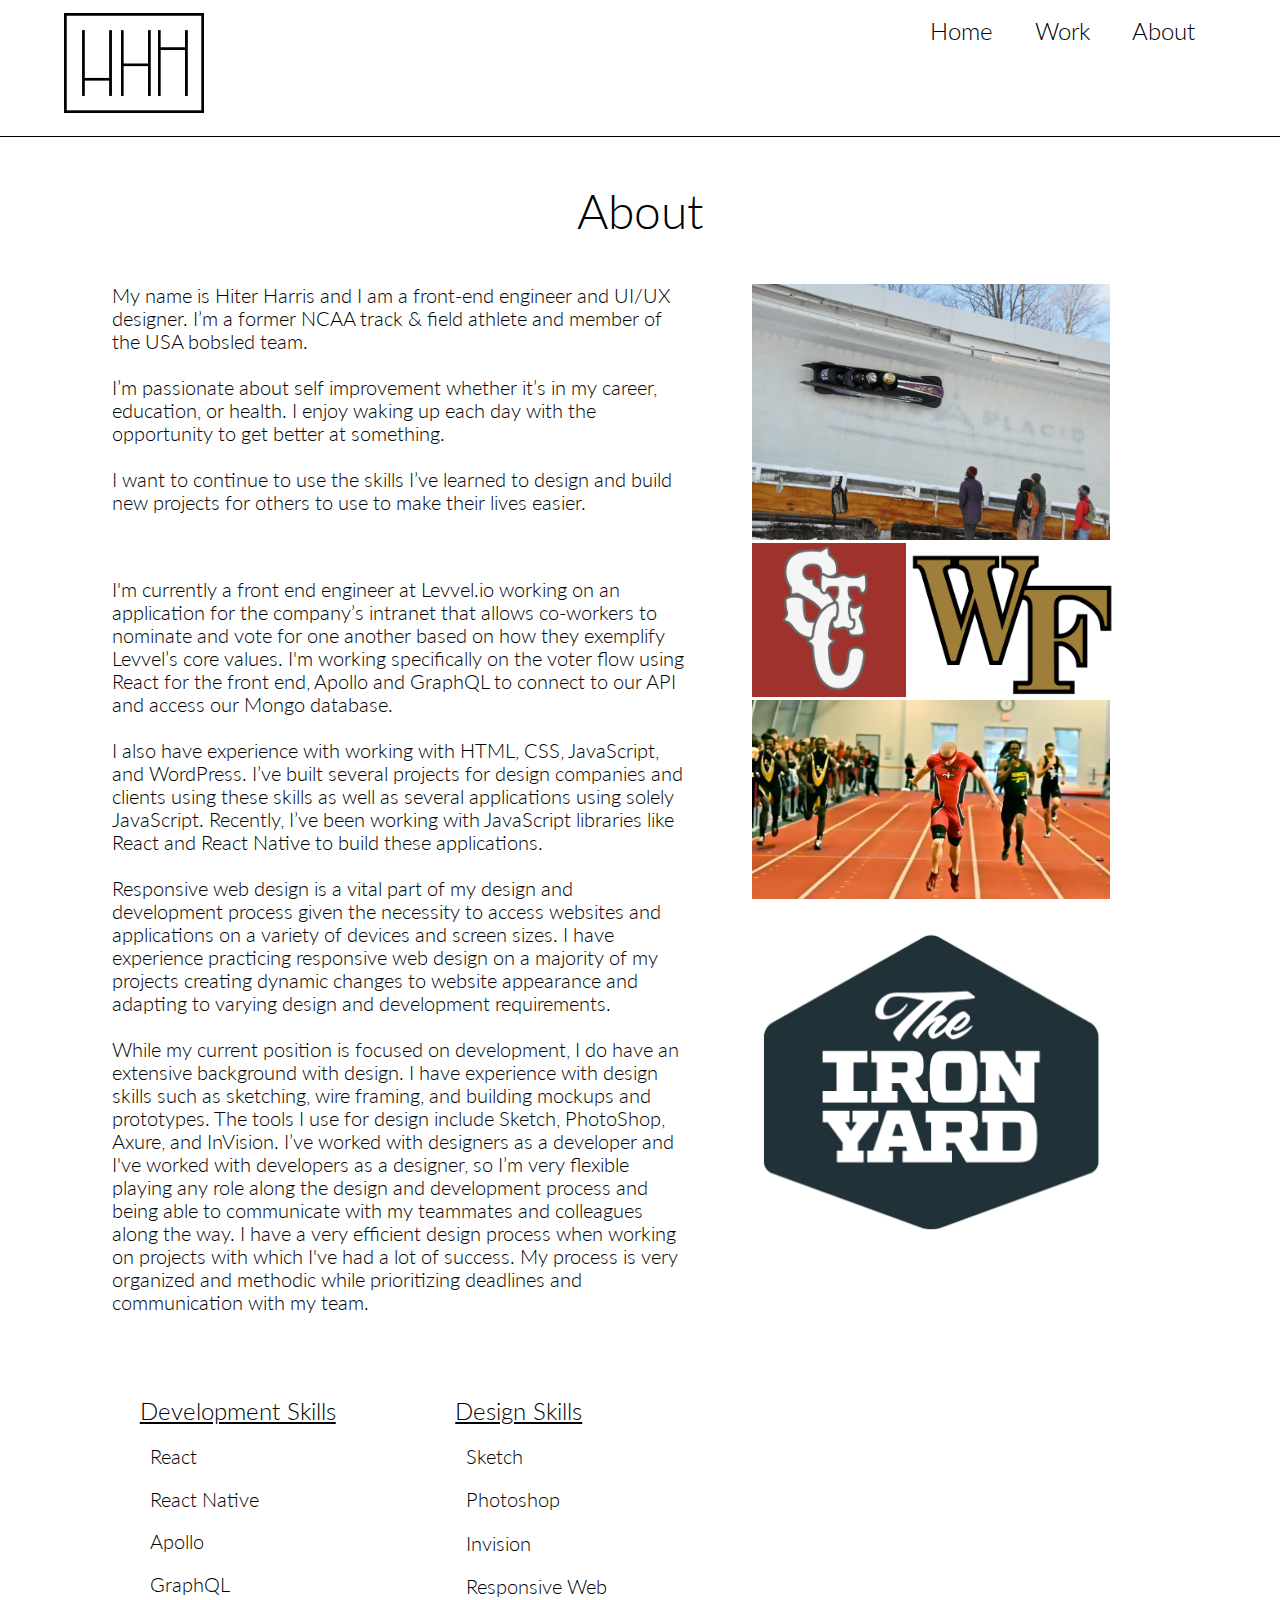
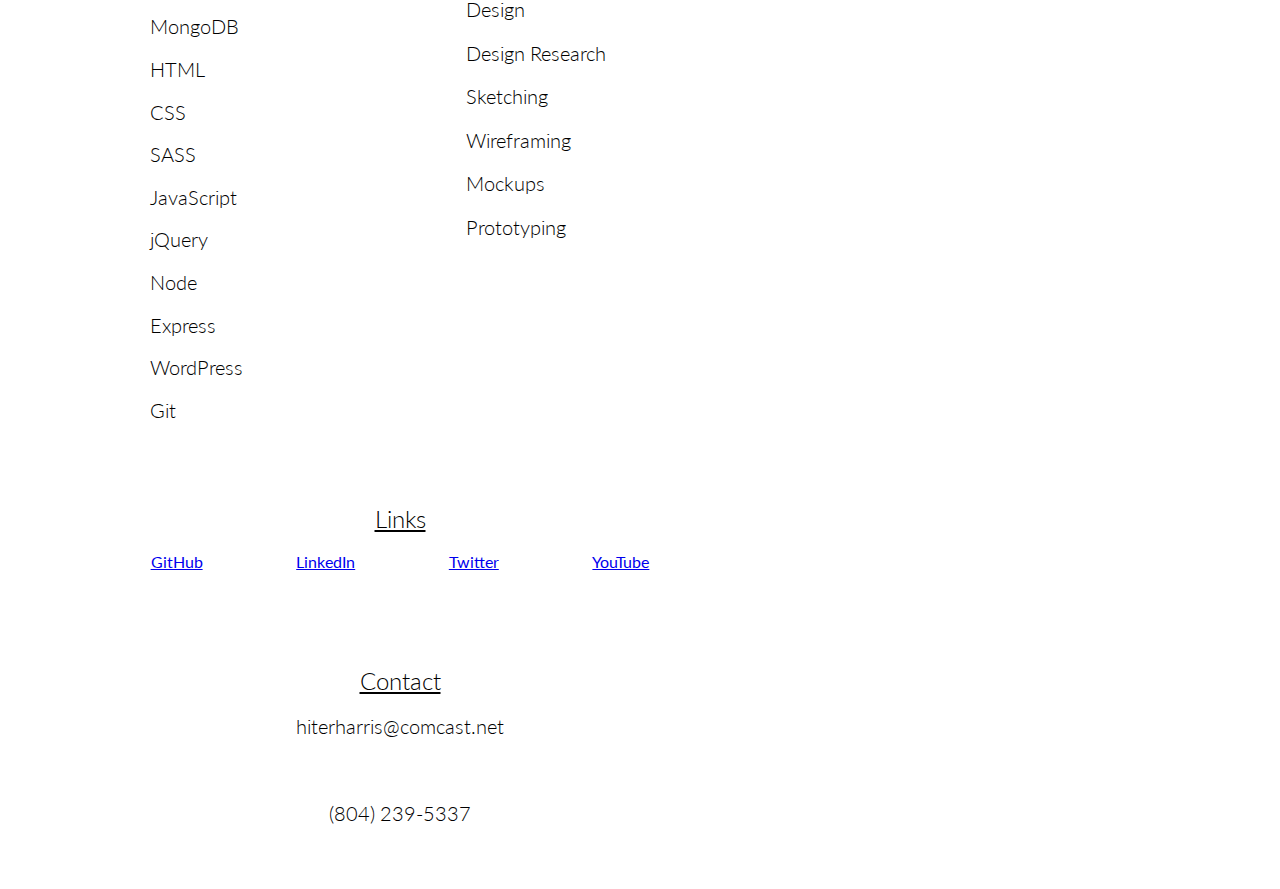
==== commit 607a724d: "updated about page" ====
--- a/about.html
+++ b/about.html
@@ -25,18 +25,21 @@
     <!-- <img src="images/hiter.jpg" class="hiter"> -->
     <section class=about-flex>
       <div class="personal-info">
-        <p>My name is Hiter Harris and I am a designer and developer working in front end development.  I’m a former NCAA track & field athlete and member of the USA bobsled team.<br><br>I’m passionate about self improvement whether it’s in my career, education, or health.  I enjoy waking up each day with the opportunity to get better at something.<br><br>I want to continue to use the skills I’ve learned to design and build new projects for others to use to make their lives easier.</p>
-        <p>I’m currently a front end developer at Monkey Bread Technologies in Raleigh, NC working with HTML, CSS, JavaScript, and WordPress.  I’ve built several projects for design companies and clients using these skills as well as several applications using solely JavaScript.  Recently, I’ve been working with JavaScript libraries like React and React Native to build these applications. <br><br> Responsive web design is a vital part of my design and development process given the necessity to access websites and applications on a variety of devices and screen sizes. I have experience practicing responsive web design on a majority of my projects creating dynamic changes to website appearance and adapting to varying design and development requirements. <br><br> While my current position is focused on development, I do have an extensive background with design.  I have experience with design skills such as sketching, wire framing, and building mockups and prototypes.  The tools I use for design include Sketch, PhotoShop, Axure, and InVision.  I’ve worked with designers as a developer and I've worked with developers as a designer, so I’m very flexible playing any role along the design and development process and being able to communicate with my teammates and colleagues along the way.  I have a very efficient design process when working on projects with which I've had a lot of success.  My process is very organized and methodic while prioritizing deadlines and communication with my team.</p>
+        <p>My name is Hiter Harris and I am a front-end engineer and UI/UX designer. I’m a former NCAA track & field athlete and member of the USA bobsled team.<br><br>I’m passionate about self improvement whether it’s in my career, education, or health.  I enjoy waking up each day with the opportunity to get better at something.<br><br>I want to continue to use the skills I’ve learned to design and build new projects for others to use to make their lives easier.</p>
+        <p>I'm currently a front end engineer at Levvel.io working on an application for the company’s intranet that allows co-workers to nominate and vote for one another based on how they exemplify Levvel’s core values.  I'm working specifically on the voter flow using React for the front end,  Apollo and GraphQL to connect to our API and access our Mongo database.<br><br>I also have experience with working with HTML, CSS, JavaScript, and WordPress. I’ve built several projects for design companies and clients using these skills as well as several applications using solely JavaScript. Recently, I’ve been working with JavaScript libraries like React and React Native to build these applications.<br><br>Responsive web design is a vital part of my design and development process given the necessity to access websites and applications on a variety of devices and screen sizes. I have experience practicing responsive web design on a majority of my projects creating dynamic changes to website appearance and adapting to varying design and development requirements. <br><br> While my current position is focused on development, I do have an extensive background with design.  I have experience with design skills such as sketching, wire framing, and building mockups and prototypes.  The tools I use for design include Sketch, PhotoShop, Axure, and InVision.  I’ve worked with designers as a developer and I've worked with developers as a designer, so I’m very flexible playing any role along the design and development process and being able to communicate with my teammates and colleagues along the way.  I have a very efficient design process when working on projects with which I've had a lot of success.  My process is very organized and methodic while prioritizing deadlines and communication with my team.</p>
         <div class="skills-interests">
           <div class="skills">
             <h2>Development Skills</h2>
+            <p>React</p>
+            <p>React Native</p>
+            <p>Apollo</p>
+            <p>GraphQL</p>
+            <p>MongoDB</p>
             <p>HTML</p>
             <p>CSS</p>
             <p>SASS</p>
             <p>JavaScript</p>
             <p>jQuery</p>
-            <p>React</p>
-            <p>React Native</p>
             <p>Node</p>
             <p>Express</p>
             <p>WordPress</p>
--- a/css/style.css
+++ b/css/style.css
@@ -144,6 +144,10 @@
   margin-top: 10%; }
   #jubala .tools-links li {
     margin: 5%; }
+  #jubala .sec-title {
+    font-size: 42px;
+    margin: 0 0 2% 0;
+  }
 #jubala .sketches {
   text-align: center;
   margin: 2% 0%; }
@@ -315,7 +319,9 @@
     color: blue;
     text-decoration: inherit; }
 #savinggrace .tools-links {
-  margin-top: 10%; }
+  margin-top: 10%;
+  text-align: center;
+}
   #savinggrace .tools-links li {
     margin: 5%; }
   #savinggrace .tools-links li p {
@@ -326,6 +332,7 @@
     font-size: 20px;
     font-weight: 300;
     color: blue;
+    margin: 3%;
   }
 #savinggrace .sec-title {
   font-size: 42px;
@@ -518,24 +525,46 @@
   font-weight: 300; }
 #jubala .project-title {
   text-align: center; }
+#jubala .project-title h1 {
+  font-size: 42px;
+  padding: 50px;
+}
 #jubala .flex-content {
   display: flex;
   flex-wrap: wrap-reverse; }
 #jubala .project-info {
-  border: 1px solid black;
-  width: 50%;
-  margin: 2.5% 5% 0% 5%;
+  border: none  ;
+  width: 50%;
+  margin: 0% 5% 0% 5%;
   padding: 0px 25px 25px 0px;
   line-height: 2; }
+#jubala .project-info p {
+  font-size: 20px;
+  font-weight: 300;
+}
 #jubala .project-preview {
-  text-align: center; }
+  text-align: center;
+  margin-top: -3 !important;
+}
 #jubala iframe {
   transform: scale(0.75); }
 #jubala .tools-links {
-  border: 1px solid black;
+  border: none;
   margin-top: 10%; }
+#jubala .tools-margin {
+  margin: -25% 0% 0% 0% !important;
+}
   #jubala .tools-links li {
     margin: 5%; }
+  #jubala .tools-links p {
+    font-size: 20px;
+    font-weight: 300;
+  }
+  #jubala .tools-links a {
+    font-size: 20px;
+    font-weight: 300;
+    margin: 5%;
+  }
 #jubala .sketches {
   text-align: center;
   margin: 2% 0%; }
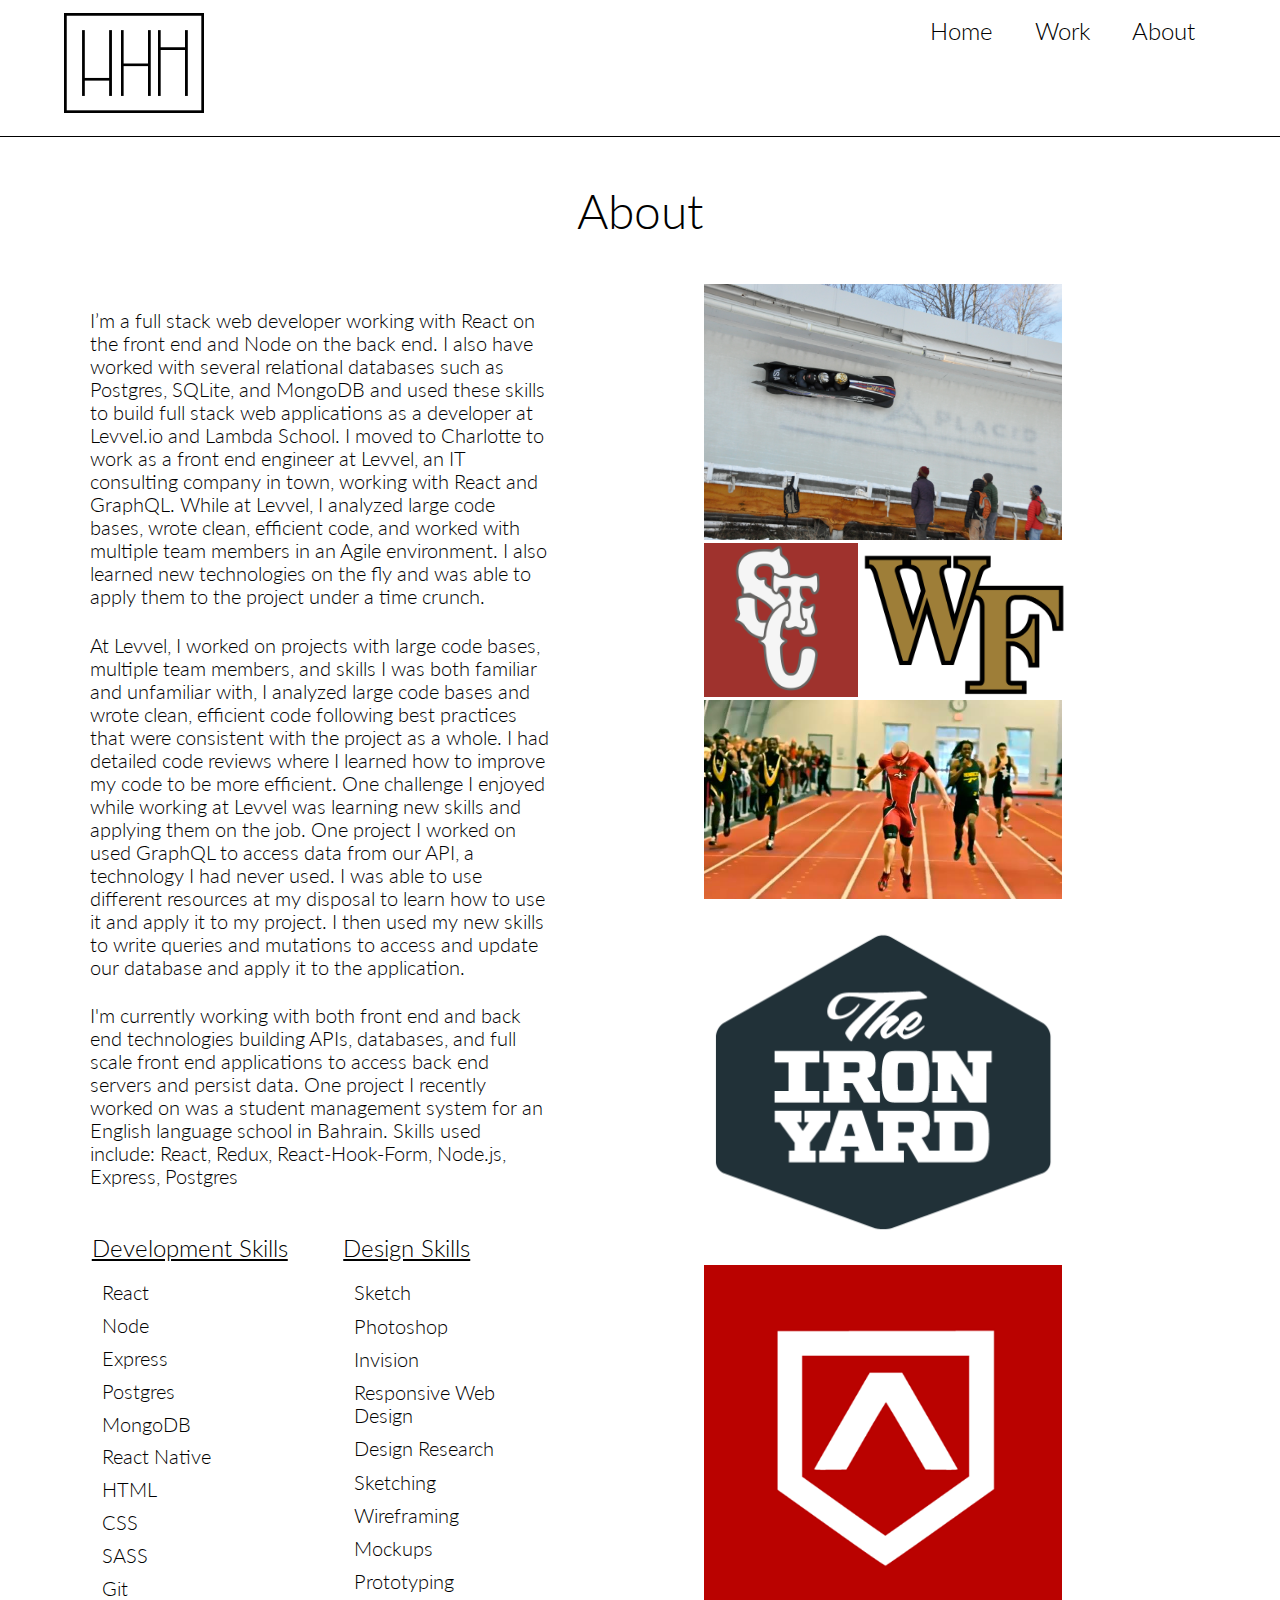
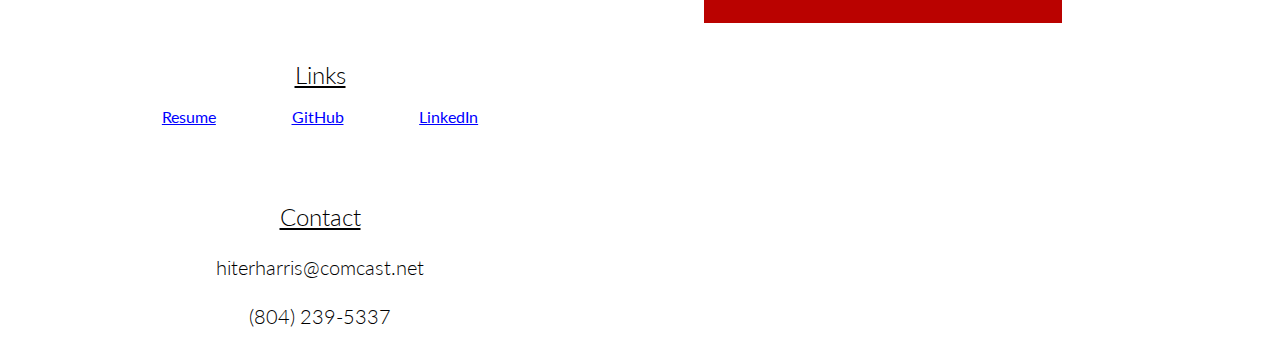
==== commit 8a175f23: "updated about page" ====
--- a/about.html
+++ b/about.html
@@ -25,24 +25,21 @@
     <!-- <img src="images/hiter.jpg" class="hiter"> -->
     <section class=about-flex>
       <div class="personal-info">
-        <p>My name is Hiter Harris and I am a front-end engineer and UI/UX designer. I’m a former NCAA track & field athlete and member of the USA bobsled team.<br><br>I’m passionate about self improvement whether it’s in my career, education, or health.  I enjoy waking up each day with the opportunity to get better at something.<br><br>I want to continue to use the skills I’ve learned to design and build new projects for others to use to make their lives easier.</p>
-        <p>I'm currently a front end engineer at Levvel.io working on an application for the company’s intranet that allows co-workers to nominate and vote for one another based on how they exemplify Levvel’s core values.  I'm working specifically on the voter flow using React for the front end,  Apollo and GraphQL to connect to our API and access our Mongo database.<br><br>I also have experience with working with HTML, CSS, JavaScript, and WordPress. I’ve built several projects for design companies and clients using these skills as well as several applications using solely JavaScript. Recently, I’ve been working with JavaScript libraries like React and React Native to build these applications.<br><br>Responsive web design is a vital part of my design and development process given the necessity to access websites and applications on a variety of devices and screen sizes. I have experience practicing responsive web design on a majority of my projects creating dynamic changes to website appearance and adapting to varying design and development requirements. <br><br> While my current position is focused on development, I do have an extensive background with design.  I have experience with design skills such as sketching, wire framing, and building mockups and prototypes.  The tools I use for design include Sketch, PhotoShop, Axure, and InVision.  I’ve worked with designers as a developer and I've worked with developers as a designer, so I’m very flexible playing any role along the design and development process and being able to communicate with my teammates and colleagues along the way.  I have a very efficient design process when working on projects with which I've had a lot of success.  My process is very organized and methodic while prioritizing deadlines and communication with my team.</p>
+        <p>I’m a full stack web developer working with React on the front end and Node on the back end.  I also have worked with several relational databases such as Postgres, SQLite, and MongoDB and used these skills to build full stack web applications as a developer at Levvel.io and Lambda School. I moved to Charlotte to work as a front end engineer at Levvel, an IT consulting company in town, working with React and GraphQL. While at Levvel, I analyzed large code bases, wrote clean, efficient code, and worked with multiple team members in an Agile environment. I also learned new technologies on the fly and was able to apply them to the project under a time crunch.</p>
+        <p>At Levvel, I worked on projects with large code bases, multiple team members, and skills I was both familiar and unfamiliar with, I analyzed large code bases and wrote clean, efficient code following best practices that were consistent with the project as a whole. I had detailed code reviews where I learned how to improve my code to be more efficient. One challenge I enjoyed while working at Levvel was learning new skills and applying them on the job. One project I worked on used GraphQL to access data from our API, a technology I had never used. I was able to use different resources at my disposal to learn how to use it and apply it to my project. I then used my new skills to write queries and mutations to access and update our database and apply it to the application.</p>
+        <p>I'm currently working with both front end and back end technologies building APIs, databases, and full scale front end applications to access back end servers and persist data. One project I recently worked on was a student management system for an English language school in Bahrain.  Skills used include: React, Redux, React-Hook-Form, Node.js, Express, Postgres</p>
         <div class="skills-interests">
           <div class="skills">
             <h2>Development Skills</h2>
             <p>React</p>
+            <p>Node</p>
+            <p>Express</p>
+            <p>Postgres</p>
+            <p>MongoDB</p>
             <p>React Native</p>
-            <p>Apollo</p>
-            <p>GraphQL</p>
-            <p>MongoDB</p>
             <p>HTML</p>
             <p>CSS</p>
             <p>SASS</p>
-            <p>JavaScript</p>
-            <p>jQuery</p>
-            <p>Node</p>
-            <p>Express</p>
-            <p>WordPress</p>
             <p>Git</p>
           </div>
           <div class="interests">
@@ -61,10 +58,9 @@
         <div class="links">
           <h2>Links</h2>
           <div class="links-container">
+            <a href="https://resume.creddle.io/resume/3lefz0jx7cd" target="_blank">Resume</a>
             <a href="https://github.com/hiterharris?tab=repositories" target="_blank">GitHub</a>
             <a href="https://www.linkedin.com/in/hiter-harris-iv-85a33150/" target="_blank">LinkedIn</a>
-            <a href="https://twitter.com/hharris928?lang=en" target="_blank">Twitter</a>
-            <a href="https://www.youtube.com/watch?v=LUjDJ-KzvUY" target="_blank">YouTube</a>
           </div>
         </div>
         <div class="contact">
@@ -79,6 +75,7 @@
         <img src="images/WF.png" class="wf">
         <img src="images/track.jpg" class="track">
         <img src="images/TIY.png" class="TIY">
+        <img src="images/Lambda.png" class="lambda">
       </div>
     </section>
 
--- a/css/style.css
+++ b/css/style.css
@@ -1,688 +1,870 @@
 #about body {
   background: #F8F9FE;
   font-family: "lato", "sans-serif";
-  list-style: none; }
+  list-style: none;
+}
 #about h1 {
   margin: 0;
-  padding: 20px; }
+  padding: 20px;
+}
 #about nav {
   display: flex;
   justify-content: space-between;
   border-bottom: 1px solid black;
-  padding-bottom: 20px; }
+  padding-bottom: 20px;
+}
 #about .logo {
-  margin: 1% 0% 0% 5%; }
+  margin: 1% 0% 0% 5%;
+}
 #about .logo-black {
-  height: 100px; }
+  height: 100px;
+}
 #about .menu-black {
   font-weight: 300;
-  margin-right: 5%; }
-  #about .menu-black a {
-    color: black; }
-  #about .menu-black li {
-    list-style: none;
-    float: left;
-    margin: 0% 0% 0% 0%;
-    font-size: 24px;
-    padding: 0px 20px 0px 20px; }
-  #about .menu-black .home {
-    border: 1px solid transparent; }
-  #about .menu-black .work {
-    border: 1px solid transparent; }
-  #about .menu-black .about {
-    border: 1px solid transparent; }
-  #about .menu-black .home:hover, #about .menu-black .work:hover, #about .menu-black .about:hover {
-    border: 1px solid black; }
+  margin-right: 5%;
+}
+#about .menu-black a {
+  color: black;
+}
+#about .menu-black li {
+  list-style: none;
+  float: left;
+  margin: 0% 0% 0% 0%;
+  font-size: 24px;
+  padding: 0px 20px 0px 20px;
+}
+#about .menu-black .home {
+  border: 1px solid transparent;
+}
+#about .menu-black .work {
+  border: 1px solid transparent;
+}
+#about .menu-black .about {
+  border: 1px solid transparent;
+}
+#about .menu-black .home:hover, #about .menu-black .work:hover, #about .menu-black .about:hover {
+  border: 1px solid black;
+}
 #about h1 {
   font-weight: 300;
   text-align: center;
   font-size: 48px;
-  margin: 2%; }
+  margin: 2%;
+}
 #about .about-flex {
   display: flex;
-  justify-content: space-around; }
+  justify-content: space-around;
+}
+@media (max-width: 800px) {
+  #about .about-flex {
+    display: flex;
+    flex-direction: column;
+    align-items: center;
+  }
+}
 #about .personal-info {
-  width: 50%;
-  margin-left: 5%;
-  /* border: 1px solid black; */
-}
-  #about .personal-info p {
-    font-size: 20px;
-    font-weight: 300;
-    margin: 0% 5% 10% 5%;
-  }
+  width: 40%;
+}
+@media (max-width: 800px) {
+  #about .personal-info {
+    width: 80%;
+    text-align: center;
+  }
+}
+#about .personal-info p {
+  font-size: 20px;
+  font-weight: 300;
+  margin: 5%;
+}
 #about .skills-interests {
   display: flex;
-  justify-content: space-around; }
+  justify-content: space-around;
+}
 #about .skills h2, #about .interests h2 {
   font-weight: 300;
-  text-decoration: underline; }
+  text-decoration: underline;
+}
+#about .links {
+  text-align: center;
+}
 #about .links h2 {
   font-weight: 300;
   text-align: center;
   text-decoration: underline;
-  margin-top: 10%; }
+  margin-top: 10%;
+}
 #about .links a {
-  margin: 7%; }
-#about .links-container {
-  text-align: center;
+  margin: 7%;
+  color: blue;
 }
 #about .contact h2 {
   font-weight: 300;
   text-align: center;
   text-decoration: underline;
-  margin-top: 15%; }
+  margin-top: 15%;
+}
 #about .contact p {
-  text-align: center; }
+  text-align: center;
+}
 #about .pictures {
-  width: 40%; }
-  #about .pictures .bobsled {
-    width: 70%; }
-  #about .pictures .stc {
-    width: 30%; }
-  #about .pictures .wf {
-    width: 40%; }
-  #about .pictures .track {
-    width: 70%; }
-  #about .pictures .TIY {
-    width: 70%; }
+  width: 40%;
+}
+@media (max-width: 800px) {
+  #about .pictures {
+    width: 80%;
+    text-align: center;
+  }
+}
+#about .pictures .bobsled {
+  width: 70%;
+}
+#about .pictures .stc {
+  width: 30%;
+}
+#about .pictures .wf {
+  width: 40%;
+}
+#about .pictures .track {
+  width: 70%;
+}
+#about .pictures .TIY {
+  width: 70%;
+}
+#about .pictures .lambda {
+  width: 70%;
+}
 
 #jubala * {
   background: #F8F9FE;
   font-family: "lato", "sans-serif";
-  list-style: none; }
+  list-style: none;
+}
 #jubala h1 {
   margin: 0;
-  padding: 20px; }
+  padding: 20px;
+}
 #jubala nav {
   display: flex;
   justify-content: space-between;
   border-bottom: 1px solid black;
-  padding-bottom: 20px; }
+  padding-bottom: 20px;
+}
 #jubala .logo {
-  margin: 1% 0% 0% 5%; }
+  margin: 1% 0% 0% 5%;
+}
 #jubala .logo-black {
-  height: 100px; }
+  height: 100px;
+}
 #jubala .menu-black {
   font-weight: 300;
-  margin-right: 5%; }
-  #jubala .menu-black a {
-    color: black; }
-  #jubala .menu-black li {
-    list-style: none;
-    float: left;
-    margin: 0% 0% 0% 0%;
-    font-size: 24px;
-    padding: 0px 20px 0px 20px; }
-  #jubala .menu-black .home {
-    border: 1px solid transparent; }
-  #jubala .menu-black .work {
-    border: 1px solid transparent; }
-  #jubala .menu-black .about {
-    border: 1px solid transparent; }
-  #jubala .menu-black .home:hover, #jubala .menu-black .work:hover, #jubala .menu-black .about:hover {
-    border: 1px solid black; }
+  margin-right: 5%;
+}
+#jubala .menu-black a {
+  color: black;
+}
+#jubala .menu-black li {
+  list-style: none;
+  float: left;
+  margin: 0% 0% 0% 0%;
+  font-size: 24px;
+  padding: 0px 20px 0px 20px;
+}
+#jubala .menu-black .home {
+  border: 1px solid transparent;
+}
+#jubala .menu-black .work {
+  border: 1px solid transparent;
+}
+#jubala .menu-black .about {
+  border: 1px solid transparent;
+}
+#jubala .menu-black .home:hover, #jubala .menu-black .work:hover, #jubala .menu-black .about:hover {
+  border: 1px solid black;
+}
 #jubala .project-content h1, #jubala .project-content h2, #jubala .project-content h3 {
-  font-weight: 300; }
+  font-weight: 300;
+}
 #jubala .project-title {
-  text-align: center; }
+  text-align: center;
+}
 #jubala .flex-content {
   display: flex;
-  flex-wrap: wrap-reverse; }
+  flex-wrap: wrap-reverse;
+}
 #jubala .project-info {
   border: 1px solid black;
   width: 50%;
   margin: 2.5% 5% 0% 5%;
   padding: 0px 25px 25px 0px;
-  line-height: 2; }
+  line-height: 2;
+}
 #jubala .project-preview h2 {
-  text-align: center; }
+  text-align: center;
+}
 #jubala iframe {
-  transform: scale(0.75); }
+  transform: scale(0.75);
+}
 #jubala .tools-links {
   border: 1px solid black;
-  margin-top: 10%; }
-  #jubala .tools-links li {
-    margin: 5%; }
-  #jubala .sec-title {
-    font-size: 42px;
-    margin: 0 0 2% 0;
-  }
+  margin-top: 10%;
+}
+#jubala .tools-links li {
+  margin: 5%;
+}
 #jubala .sketches {
   text-align: center;
-  margin: 2% 0%; }
-  #jubala .sketches img {
-    width: 30%;
-    margin: 0 50px; }
+  margin: 2% 0%;
+}
+#jubala .sketches img {
+  width: 30%;
+  margin: 0 50px;
+}
 #jubala .wireframes {
   text-align: center;
-  margin: 2% 0%; }
-  #jubala .wireframes img {
-    height: 60vh;
-    margin: 0 50px; }
+  margin: 2% 0%;
+}
+#jubala .wireframes img {
+  height: 60vh;
+  margin: 0 50px;
+}
 #jubala .mockups {
   text-align: center;
-  margin: 2% 0%; }
-  #jubala .mockups img {
-    height: 50vh;
-    margin: 10px 50px;
-    border: none; }
+  margin: 2% 0%;
+}
+#jubala .mockups img {
+  height: 50vh;
+  margin: 10px 50px;
+  border: none;
+}
 
 #goodreads * {
   background: #F8F9FE;
   font-family: "lato", "sans-serif";
-  list-style: none; }
+  list-style: none;
+}
 #goodreads h1 {
   margin: 0;
-  padding: 20px; }
+  padding: 20px;
+}
 #goodreads nav {
   display: flex;
   justify-content: space-between;
   border-bottom: 1px solid black;
-  padding-bottom: 20px; }
+  padding-bottom: 20px;
+}
 #goodreads .logo {
-  margin: 1% 0% 0% 5%; }
+  margin: 1% 0% 0% 5%;
+}
 #goodreads .logo-black {
-  height: 100px; }
+  height: 100px;
+}
 #goodreads .menu-black {
   font-weight: 300;
-  margin-right: 5%; }
-  #goodreads .menu-black a {
-    color: black; }
-  #goodreads .menu-black li {
-    list-style: none;
-    float: left;
-    margin: 0% 0% 0% 0%;
-    font-size: 24px;
-    padding: 0px 20px 0px 20px; }
-  #goodreads .menu-black .home {
-    border: 1px solid transparent; }
-  #goodreads .menu-black .work {
-    border: 1px solid transparent; }
-  #goodreads .menu-black .about {
-    border: 1px solid transparent; }
-  #goodreads .menu-black .home:hover, #goodreads .menu-black .work:hover, #goodreads .menu-black .about:hover {
-    border: 1px solid black; }
+  margin-right: 5%;
+}
+#goodreads .menu-black a {
+  color: black;
+}
+#goodreads .menu-black li {
+  list-style: none;
+  float: left;
+  margin: 0% 0% 0% 0%;
+  font-size: 24px;
+  padding: 0px 20px 0px 20px;
+}
+#goodreads .menu-black .home {
+  border: 1px solid transparent;
+}
+#goodreads .menu-black .work {
+  border: 1px solid transparent;
+}
+#goodreads .menu-black .about {
+  border: 1px solid transparent;
+}
+#goodreads .menu-black .home:hover, #goodreads .menu-black .work:hover, #goodreads .menu-black .about:hover {
+  border: 1px solid black;
+}
 #goodreads .project-content h1, #goodreads .project-content h2, #goodreads .project-content h3 {
-  font-weight: 300; }
+  font-weight: 300;
+}
 #goodreads .project-title {
-  text-align: center; }
+  text-align: center;
+}
 #goodreads .flex-content {
-  display: flex; }
+  display: flex;
+}
 #goodreads .project-info {
   border: 1px solid black;
   width: 50%;
   margin: 0 2%;
   padding: 0px 25px 25px 0px;
-  line-height: 2; }
+  line-height: 2;
+}
 #goodreads .project-preview {
   width: 50%;
-  margin: 0 2%; }
-  #goodreads .project-preview img {
-    width: 100%; }
-  #goodreads .project-preview h1 {
-    text-align: center;
-    color: black;
-    text-decoration: inherit; }
+  margin: 0 2%;
+}
+#goodreads .project-preview img {
+  width: 100%;
+}
+#goodreads .project-preview h1 {
+  text-align: center;
+  color: black;
+  text-decoration: inherit;
+}
 #goodreads .tools-links {
   border: 1px solid black;
-  margin-top: 10%; }
-  #goodreads .tools-links li {
-    margin: 5%; }
+  margin-top: 10%;
+}
+#goodreads .tools-links li {
+  margin: 5%;
+}
 #goodreads .logo-design {
-  text-align: center; }
-  #goodreads .logo-design img {
-    width: 60%; }
+  text-align: center;
+}
+#goodreads .logo-design img {
+  width: 60%;
+}
 #goodreads .sketches {
   text-align: center;
-  margin: 2% 0%; }
-  #goodreads .sketches img {
-    width: 40%;
-    margin: 0 50px; }
+  margin: 2% 0%;
+}
+#goodreads .sketches img {
+  width: 40%;
+  margin: 0 50px;
+}
 #goodreads .wireframes {
   text-align: center;
-  margin: 2% 0%; }
-  #goodreads .wireframes img {
-    width: 40%;
-    margin: 0 50px; }
+  margin: 2% 0%;
+}
+#goodreads .wireframes img {
+  width: 40%;
+  margin: 0 50px;
+}
 #goodreads .mockups {
   text-align: center;
-  margin: 2% 0%; }
-  #goodreads .mockups img {
-    width: 40%;
-    margin: 10px 50px;
-    border: 1px solid black; }
-  #goodreads .mockups .goodreads-tablet {
-    width: 40%; }
+  margin: 2% 0%;
+}
+#goodreads .mockups img {
+  width: 40%;
+  margin: 10px 50px;
+  border: 1px solid black;
+}
+#goodreads .mockups .goodreads-tablet {
+  width: 40%;
+}
 
 #savinggrace * {
   background: #F8F9FE;
   font-family: "lato", "sans-serif";
-  list-style: none; }
+  list-style: none;
+}
 #savinggrace h1 {
   margin: 0;
-   }
+  padding: 20px;
+}
 #savinggrace nav {
   display: flex;
   justify-content: space-between;
   border-bottom: 1px solid black;
-  padding-bottom: 20px; }
+  padding-bottom: 20px;
+}
 #savinggrace .logo {
-  margin: 1% 0% 0% 5%; }
+  margin: 1% 0% 0% 5%;
+}
 #savinggrace .logo-black {
-  height: 100px; }
+  height: 100px;
+}
 #savinggrace .menu-black {
   font-weight: 300;
-  margin-right: 5%; }
-  #savinggrace .menu-black a {
-    color: black; }
-  #savinggrace .menu-black li {
-    list-style: none;
-    float: left;
-    margin: 0% 0% 0% 0%;
-    font-size: 24px;
-    padding: 0px 20px 0px 20px; }
-  #savinggrace .menu-black .home {
-    border: 1px solid transparent; }
-  #savinggrace .menu-black .work {
-    border: 1px solid transparent; }
-  #savinggrace .menu-black .about {
-    border: 1px solid transparent; }
-  #savinggrace .menu-black .home:hover, #savinggrace .menu-black .work:hover, #savinggrace .menu-black .about:hover {
-    border: 1px solid black; }
+  margin-right: 5%;
+}
+#savinggrace .menu-black a {
+  color: black;
+}
+#savinggrace .menu-black li {
+  list-style: none;
+  float: left;
+  margin: 0% 0% 0% 0%;
+  font-size: 24px;
+  padding: 0px 20px 0px 20px;
+}
+#savinggrace .menu-black .home {
+  border: 1px solid transparent;
+}
+#savinggrace .menu-black .work {
+  border: 1px solid transparent;
+}
+#savinggrace .menu-black .about {
+  border: 1px solid transparent;
+}
+#savinggrace .menu-black .home:hover, #savinggrace .menu-black .work:hover, #savinggrace .menu-black .about:hover {
+  border: 1px solid black;
+}
 #savinggrace .project-content h1, #savinggrace .project-content h2, #savinggrace .project-content h3 {
-  font-weight: 300; }
+  font-weight: 300;
+}
 #savinggrace .project-title {
-  text-align: center;}
-#savinggrace .project-title h1 {
-  font-size: 42px;
-  padding: 50px;
+  text-align: center;
 }
 #savinggrace .flex-content {
-  display: flex; }
+  display: flex;
+}
 #savinggrace .project-info {
+  border: 1px solid black;
   width: 50%;
   margin: 0 2%;
   padding: 0px 25px 25px 0px;
-  line-height: 2; }
-  #savinggrace .project-info p {
-    font-size: 20px;
-    font-weight: 300;
-  }
+  line-height: 2;
+}
 #savinggrace .project-preview {
   width: 50%;
-  margin: 0 2%; }
-  #savinggrace .project-preview img {
-    width: 100%; }
-  #savinggrace .project-preview h1 {
-    text-align: center;
-    color: blue;
-    text-decoration: inherit; }
+  margin: 0 2%;
+}
+#savinggrace .project-preview img {
+  width: 100%;
+}
+#savinggrace .project-preview h1 {
+  text-align: center;
+  color: black;
+  text-decoration: inherit;
+}
 #savinggrace .tools-links {
+  border: 1px solid black;
   margin-top: 10%;
-  text-align: center;
-}
-  #savinggrace .tools-links li {
-    margin: 5%; }
-  #savinggrace .tools-links li p {
-    font-size: 20px;
-    font-weight: 300;
-  }
-  #savinggrace .tools-links li a {
-    font-size: 20px;
-    font-weight: 300;
-    color: blue;
-    margin: 3%;
-  }
-#savinggrace .sec-title {
-  font-size: 42px;
-  margin: 0 0 2% 0;
+}
+#savinggrace .tools-links li {
+  margin: 5%;
 }
 #savinggrace .logo-design {
-  text-align: center; }
-  #savinggrace .logo-design img {
-    margin: 2%; }
+  text-align: center;
+}
+#savinggrace .logo-design img {
+  margin: 2%;
+}
 #savinggrace .sketches {
   text-align: center;
-  margin: 2% 0%; }
-  #savinggrace .sketches img {
-    width: 40%;
-    margin: 0 50px; }
+  margin: 2% 0%;
+}
+#savinggrace .sketches img {
+  width: 40%;
+  margin: 0 50px;
+}
 #savinggrace .wireframes {
   text-align: center;
-  margin: 2% 0%; }
-  #savinggrace .wireframes img {
-    width: 40%;
-    margin: 0 50px; }
+  margin: 2% 0%;
+}
+#savinggrace .wireframes img {
+  width: 40%;
+  margin: 0 50px;
+}
 #savinggrace .mockups {
   text-align: center;
-  margin: 2% 0%; }
-  #savinggrace .mockups img {
-    width: 25%;
-    margin: 10px 50px;
-    border: 1px solid black; }
+  margin: 2% 0%;
+}
+#savinggrace .mockups img {
+  width: 25%;
+  margin: 10px 50px;
+  border: 1px solid black;
+}
 
 @media (max-width: 1200px) {
   #jubala .project-preview {
-    margin: auto; }
+    margin: auto;
+  }
 
   #jubala .project-info {
     margin: auto;
-    width: 90%; }
+    width: 90%;
+  }
 
   #savinggrace .sketches img {
-    width: 60%; }
+    width: 60%;
+  }
 
   #savinggrace .mockups img {
-    width: 30%; } }
+    width: 30%;
+  }
+}
 @media (max-width: 767px) {
   .flex-content {
     display: flex;
-    flex-wrap: wrap-reverse; }
+    flex-wrap: wrap-reverse;
+  }
 
   #savinggrace .project-preview {
     margin: auto;
-    width: 75%; }
+    width: 75%;
+  }
 
   #savinggrace .project-info {
     margin: auto;
-    width: 90%; }
+    width: 90%;
+  }
 
   #goodreads .project-preview {
     margin: auto;
-    width: 75%; }
+    width: 75%;
+  }
 
   #goodreads .project-info {
     margin: auto;
-    width: 90%; } }
+    width: 90%;
+  }
+}
 @media (max-width: 520px) {
   #savinggrace .mockups img {
-    width: 60%; }
+    width: 60%;
+  }
 
   #jubala .sketches img {
-    width: 60%; } }
+    width: 60%;
+  }
+}
 #monkeybread * {
   background: #F8F9FE;
   font-family: "lato", "sans-serif";
-  list-style: none; }
+  list-style: none;
+}
 #monkeybread h1 {
   margin: 0;
-  padding: 20px; }
+  padding: 20px;
+}
 #monkeybread nav {
   display: flex;
   justify-content: space-between;
   border-bottom: 1px solid black;
-  padding-bottom: 20px; }
+  padding-bottom: 20px;
+}
 #monkeybread .logo {
-  margin: 1% 0% 0% 5%; }
+  margin: 1% 0% 0% 5%;
+}
 #monkeybread .logo-black {
-  height: 100px; }
+  height: 100px;
+}
 #monkeybread .menu-black {
   font-weight: 300;
-  margin-right: 5%; }
-  #monkeybread .menu-black a {
-    color: black; }
-  #monkeybread .menu-black li {
-    list-style: none;
-    float: left;
-    margin: 0% 0% 0% 0%;
-    font-size: 24px;
-    padding: 0px 20px 0px 20px; }
-  #monkeybread .menu-black .home {
-    border: 1px solid transparent; }
-  #monkeybread .menu-black .work {
-    border: 1px solid transparent; }
-  #monkeybread .menu-black .about {
-    border: 1px solid transparent; }
-  #monkeybread .menu-black .home:hover, #monkeybread .menu-black .work:hover, #monkeybread .menu-black .about:hover {
-    border: 1px solid black; }
+  margin-right: 5%;
+}
+#monkeybread .menu-black a {
+  color: black;
+}
+#monkeybread .menu-black li {
+  list-style: none;
+  float: left;
+  margin: 0% 0% 0% 0%;
+  font-size: 24px;
+  padding: 0px 20px 0px 20px;
+}
+#monkeybread .menu-black .home {
+  border: 1px solid transparent;
+}
+#monkeybread .menu-black .work {
+  border: 1px solid transparent;
+}
+#monkeybread .menu-black .about {
+  border: 1px solid transparent;
+}
+#monkeybread .menu-black .home:hover, #monkeybread .menu-black .work:hover, #monkeybread .menu-black .about:hover {
+  border: 1px solid black;
+}
 #monkeybread .project-content h1, #monkeybread .project-content h2, #monkeybread .project-content h3 {
-  font-weight: 300; }
+  font-weight: 300;
+}
 #monkeybread .project-title {
-  text-align: center; }
+  text-align: center;
+}
 #monkeybread .flex-content {
-  display: flex; }
+  display: flex;
+}
 #monkeybread .project-info {
   border: 1px solid black;
   width: 50%;
   margin: 0 2%;
   padding: 0px 25px 25px 0px;
-  line-height: 2; }
+  line-height: 2;
+}
 #monkeybread .project-preview {
   width: 50%;
-  margin: 0 2%; }
-  #monkeybread .project-preview img {
-    width: 100%; }
-  #monkeybread .project-preview h1 {
-    text-align: center;
-    color: black;
-    text-decoration: inherit; }
+  margin: 0 2%;
+}
+#monkeybread .project-preview img {
+  width: 100%;
+}
+#monkeybread .project-preview h1 {
+  text-align: center;
+  color: black;
+  text-decoration: inherit;
+}
 #monkeybread .tools-links {
   border: 1px solid black;
-  margin-top: 10%; }
-  #monkeybread .tools-links li {
-    margin: 5%; }
+  margin-top: 10%;
+}
+#monkeybread .tools-links li {
+  margin: 5%;
+}
 #monkeybread .logo-design {
-  text-align: center; }
-  #monkeybread .logo-design img {
-    margin: 2%; }
+  text-align: center;
+}
+#monkeybread .logo-design img {
+  margin: 2%;
+}
 #monkeybread .sketches {
   text-align: center;
-  margin: 2% 0%; }
-  #monkeybread .sketches img {
-    width: 40%;
-    margin: 0 50px; }
+  margin: 2% 0%;
+}
+#monkeybread .sketches img {
+  width: 40%;
+  margin: 0 50px;
+}
 #monkeybread .wireframes {
   text-align: center;
-  margin: 2% 0%; }
-  #monkeybread .wireframes img {
-    width: 40%;
-    margin: 0 50px; }
+  margin: 2% 0%;
+}
+#monkeybread .wireframes img {
+  width: 40%;
+  margin: 0 50px;
+}
 #monkeybread .mockups {
   text-align: center;
-  margin: 2% 0%; }
-  #monkeybread .mockups img {
-    width: 25%;
-    margin: 10px 50px;
-    border: 1px solid black; }
+  margin: 2% 0%;
+}
+#monkeybread .mockups img {
+  width: 25%;
+  margin: 10px 50px;
+  border: 1px solid black;
+}
 
 #jubala * {
   background: #F8F9FE;
   font-family: "lato", "sans-serif";
-  list-style: none; }
+  list-style: none;
+}
 #jubala h1 {
   margin: 0;
-  padding: 20px; }
+  padding: 20px;
+}
 #jubala nav {
   display: flex;
   justify-content: space-between;
   border-bottom: 1px solid black;
-  padding-bottom: 20px; }
+  padding-bottom: 20px;
+}
 #jubala .logo {
-  margin: 1% 0% 0% 5%; }
+  margin: 1% 0% 0% 5%;
+}
 #jubala .logo-black {
-  height: 100px; }
+  height: 100px;
+}
 #jubala .menu-black {
   font-weight: 300;
-  margin-right: 5%; }
-  #jubala .menu-black a {
-    color: black; }
-  #jubala .menu-black li {
-    list-style: none;
-    float: left;
-    margin: 0% 0% 0% 0%;
-    font-size: 24px;
-    padding: 0px 20px 0px 20px; }
-  #jubala .menu-black .home {
-    border: 1px solid transparent; }
-  #jubala .menu-black .work {
-    border: 1px solid transparent; }
-  #jubala .menu-black .about {
-    border: 1px solid transparent; }
-  #jubala .menu-black .home:hover, #jubala .menu-black .work:hover, #jubala .menu-black .about:hover {
-    border: 1px solid black; }
+  margin-right: 5%;
+}
+#jubala .menu-black a {
+  color: black;
+}
+#jubala .menu-black li {
+  list-style: none;
+  float: left;
+  margin: 0% 0% 0% 0%;
+  font-size: 24px;
+  padding: 0px 20px 0px 20px;
+}
+#jubala .menu-black .home {
+  border: 1px solid transparent;
+}
+#jubala .menu-black .work {
+  border: 1px solid transparent;
+}
+#jubala .menu-black .about {
+  border: 1px solid transparent;
+}
+#jubala .menu-black .home:hover, #jubala .menu-black .work:hover, #jubala .menu-black .about:hover {
+  border: 1px solid black;
+}
 #jubala .project-content h1, #jubala .project-content h2, #jubala .project-content h3 {
-  font-weight: 300; }
+  font-weight: 300;
+}
 #jubala .project-title {
-  text-align: center; }
-#jubala .project-title h1 {
-  font-size: 42px;
-  padding: 50px;
+  text-align: center;
 }
 #jubala .flex-content {
   display: flex;
-  flex-wrap: wrap-reverse; }
+  flex-wrap: wrap-reverse;
+}
 #jubala .project-info {
-  border: none  ;
-  width: 50%;
-  margin: 0% 5% 0% 5%;
+  border: 1px solid black;
+  width: 50%;
+  margin: 2.5% 5% 0% 5%;
   padding: 0px 25px 25px 0px;
-  line-height: 2; }
-#jubala .project-info p {
-  font-size: 20px;
-  font-weight: 300;
+  line-height: 2;
 }
 #jubala .project-preview {
   text-align: center;
-  margin-top: -3 !important;
 }
 #jubala iframe {
-  transform: scale(0.75); }
+  transform: scale(0.75);
+}
 #jubala .tools-links {
+  border: 1px solid black;
+  margin-top: 10%;
+}
+#jubala .tools-links li {
+  margin: 5%;
+}
+#jubala .sketches {
+  text-align: center;
+  margin: 2% 0%;
+}
+#jubala .sketches img {
+  width: 30%;
+  margin: 0 50px;
+}
+#jubala .wireframes {
+  text-align: center;
+  margin: 2% 0%;
+}
+#jubala .wireframes img {
+  height: 60vh;
+  margin: 0 50px;
+}
+#jubala .mockups {
+  text-align: center;
+  margin: 2% 0%;
+}
+#jubala .mockups img {
+  height: 50vh;
+  margin: 10px 50px;
   border: none;
-  margin-top: 10%; }
-#jubala .tools-margin {
-  margin: -25% 0% 0% 0% !important;
-}
-  #jubala .tools-links li {
-    margin: 5%; }
-  #jubala .tools-links p {
-    font-size: 20px;
-    font-weight: 300;
-  }
-  #jubala .tools-links a {
-    font-size: 20px;
-    font-weight: 300;
-    margin: 5%;
-  }
-#jubala .sketches {
-  text-align: center;
-  margin: 2% 0%; }
-  #jubala .sketches img {
-    width: 30%;
-    margin: 0 50px; }
-#jubala .wireframes {
-  text-align: center;
-  margin: 2% 0%; }
-  #jubala .wireframes img {
-    height: 60vh;
-    margin: 0 50px; }
-#jubala .mockups {
-  text-align: center;
-  margin: 2% 0%; }
-  #jubala .mockups img {
-    height: 50vh;
-    margin: 10px 50px;
-    border: none; }
+}
 #jubala .therooms-preview {
-  margin: 10% 0% 0% 20%; }
+  margin: 10% 0% 0% 20%;
+}
 #jubala .tools-links {
-  margin: 10% 0% 0% 25%; }
+  margin: 10% 0% 0% 25%;
+}
 #jubala .derek img {
-  width: 75%; }
+  width: 75%;
+}
 
 * {
-  font-family: "lato", "sans-serif"; }
+  font-family: "lato", "sans-serif";
+}
 
 header {
-  background: linear-gradient(transparent, rgba(0, 0, 0, 0.2)), url("../images/alex-knight-192782.jpg");
+  background: linear-gradient(rgba(0, 0, 0, 0), rgba(0, 0, 0, 0.2)), url("../images/alex-knight-192782.jpg");
   filter: grayscale(100%);
   height: 100vh;
   background-size: cover;
-  background-position: center; }
+  background-position: center;
+}
 
 nav {
   display: flex;
-  justify-content: space-between; }
+  justify-content: space-between;
+}
 
 .logo {
-  margin: 1% 0% 0% 5%; }
+  margin: 1% 0% 0% 5%;
+}
 
 .logo-white {
-  height: 100px; }
+  height: 100px;
+}
 
 .menu {
   font-weight: 300;
-  margin-right: 5%; }
-  .menu a {
-    color: white; }
-  .menu li {
-    list-style: none;
-    float: left;
-    margin: 0% 0% 0% 0%;
-    font-size: 24px;
-    padding: 0px 20px 0px 20px; }
-  .menu .home {
-    border: 1px solid transparent; }
-  .menu .work {
-    border: 1px solid transparent; }
-  .menu .about {
-    border: 1px solid transparent; }
-  .menu .home:hover, .menu .work:hover, .menu .about:hover {
-    border: 1px solid white; }
+  margin-right: 5%;
+}
+.menu a {
+  color: white;
+}
+.menu li {
+  list-style: none;
+  float: left;
+  margin: 0% 0% 0% 0%;
+  font-size: 24px;
+  padding: 0px 20px 0px 20px;
+}
+.menu .home {
+  border: 1px solid transparent;
+}
+.menu .work {
+  border: 1px solid transparent;
+}
+.menu .about {
+  border: 1px solid transparent;
+}
+.menu .home:hover, .menu .work:hover, .menu .about:hover {
+  border: 1px solid white;
+}
 
 .name, .title {
   color: white;
   display: flex;
   justify-content: center;
   font-weight: lighter;
-  line-height: .5; }
+  line-height: 0.5;
+}
 
 .name {
-  font-size: 48px; }
+  font-size: 48px;
+}
 
 .me {
   margin-top: 25vh;
-  margin-left: 4%; }
+  margin-left: 4%;
+}
 
 .content {
-  background: #F8F9FE; }
-  .content a {
-    text-decoration: none;
-    color: black; }
+  background: #F8F9FE;
+}
+.content a {
+  text-decoration: none;
+  color: black;
+}
 
 .my-work {
   text-align: center;
-  overflow: hidden; }
-  .my-work .work-title {
-    font-size: 48px;
-    font-weight: 300;
-    line-height: 0; }
-  .my-work h1, .my-work h2, .my-work h3, .my-work p {
-    font-weight: 300; }
+  overflow: hidden;
+}
+.my-work .work-title {
+  font-size: 48px;
+  font-weight: 300;
+  line-height: 0;
+}
+.my-work h1, .my-work h2, .my-work h3, .my-work p {
+  font-weight: 300;
+}
 
 .web {
   display: flex;
   justify-content: space-around;
-  flex-wrap: wrap; }
+  flex-wrap: wrap;
+}
 
 .web-img-container {
   width: 40%;
-  margin: 2%; }
+  margin: 2%;
+}
 
 .web-img {
-  width: 90%; }
+  width: 90%;
+}
 
 .mobile {
   display: flex;
   justify-content: space-around;
-  margin: 5% 10% 0% 10%; }
+  margin: 5% 10% 0% 10%;
+}
 
 .jubala {
-  width: 75%; }
+  width: 75%;
+}
 
 .therooms {
-  width: 75%; }
+  width: 75%;
+}
 
 .btnTop {
   height: 50px;
@@ -695,34 +877,43 @@
   background: none;
   border: 1px solid black;
   display: none;
-  overflow: hidden; }
+  overflow: hidden;
+}
 
 .arrow {
   height: 30px;
-  padding-top: 3px; }
+  padding-top: 3px;
+}
 
 hr {
   width: 75%;
-  margin-top: 5%; }
+  margin-top: 5%;
+}
 
 .designs-title {
   font-size: 48px;
-  margin-top: 10%; }
+  margin-top: 10%;
+}
 
 .mobile-designs {
   display: flex;
-  justify-content: space-around; }
+  justify-content: space-around;
+}
 
 .weather-app {
-  width: 50%; }
+  width: 50%;
+}
 
 .runkeeper {
-  width: 50%; }
+  width: 50%;
+}
 
 .delta {
-  width: 50%; }
+  width: 50%;
+}
 
 .united {
-  width: 100%; }
+  width: 100%;
+}
 
 /*# sourceMappingURL=style.css.map */
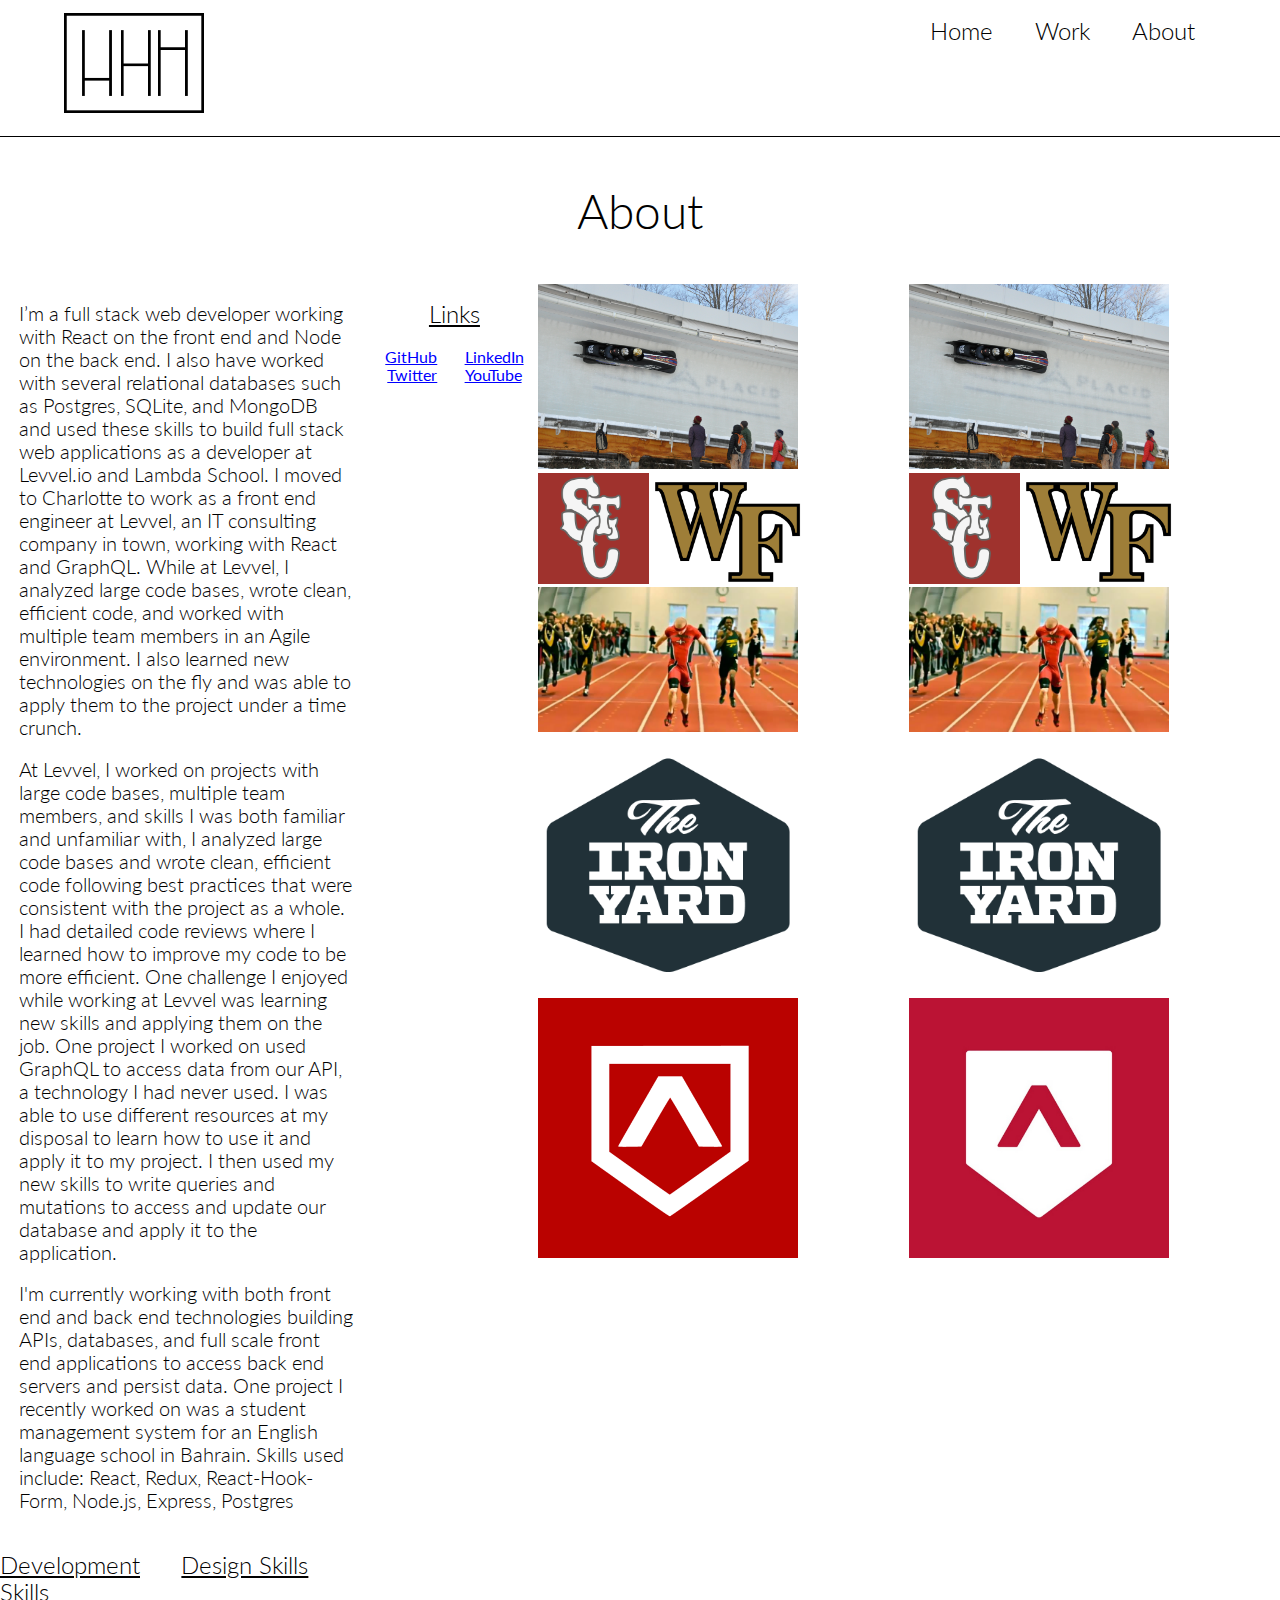
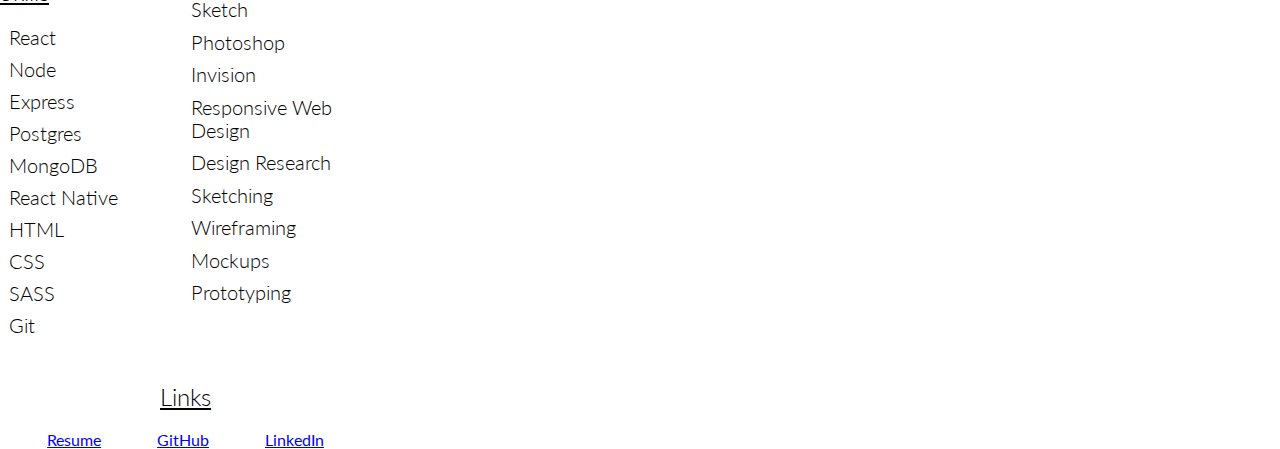
==== commit 24330b82: "pulled" ====
--- a/about.html
+++ b/about.html
@@ -63,10 +63,14 @@
             <a href="https://www.linkedin.com/in/hiter-harris-iv-85a33150/" target="_blank">LinkedIn</a>
           </div>
         </div>
-        <div class="contact">
-          <h2>Contact</h2>
-          <p>hiterharris@comcast.net</p>
-          <p>(804) 239-5337</p>
+      </div>
+      <div class="links">
+        <h2>Links</h2>
+        <div class="links-container">
+          <a href="https://github.com/hiterharris?tab=repositories" target="_blank">GitHub</a>
+          <a href="https://www.linkedin.com/in/hiter-harris-iv-85a33150/" target="_blank">LinkedIn</a>
+          <a href="https://twitter.com/hharris928?lang=en" target="_blank">Twitter</a>
+          <a href="https://www.youtube.com/watch?v=LUjDJ-KzvUY" target="_blank">YouTube</a>
         </div>
       </div>
       <div class="pictures">
@@ -77,7 +81,16 @@
         <img src="images/TIY.png" class="TIY">
         <img src="images/Lambda.png" class="lambda">
       </div>
-    </section>
+    </div>
+    <div class="pictures">
+      <img src="images/bobsled.jpg" class="bobsled">
+      <img src="images/stc.jpg" class="stc">
+      <img src="images/WF.png" class="wf">
+      <img src="images/track.jpg" class="track">
+      <img src="images/TIY.png" class="TIY">
+      <img src="images/lambda.jpg" class="TIY">
+    </div>
+  </section>
 
 
 
@@ -86,4 +99,5 @@
   <script src="https://ajax.googleapis.com/ajax/libs/jquery/3.1.1/jquery.min.js"></script>
   <script src="js/script.js"></script>
 </body>
-</html>
+
+</html>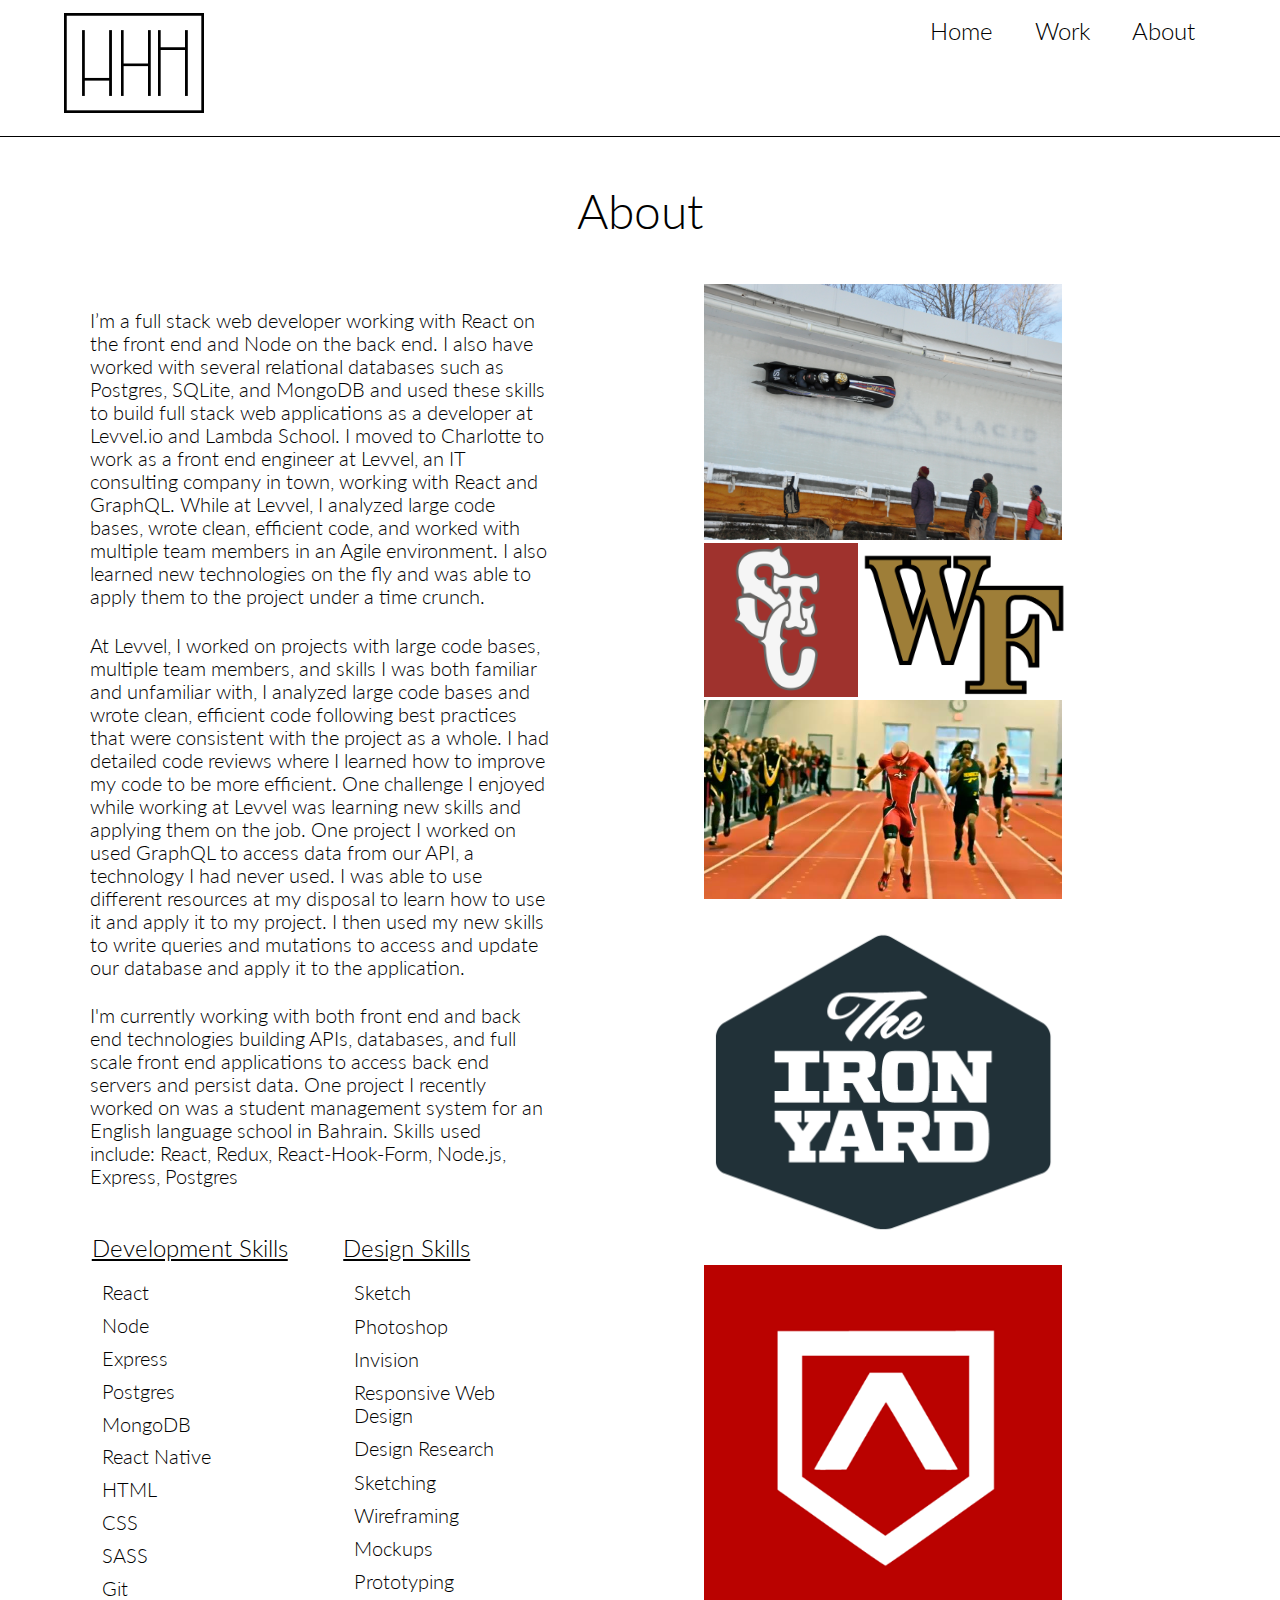
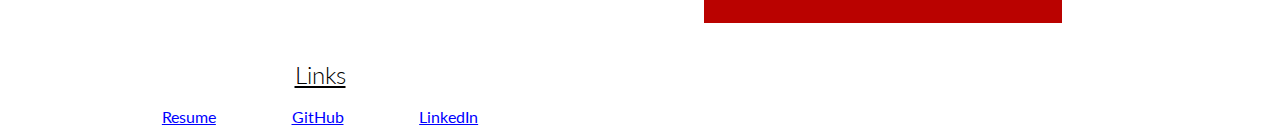
==== commit b0b3f0b1: "mobile responsive" ====
--- a/about.html
+++ b/about.html
@@ -64,15 +64,6 @@
           </div>
         </div>
       </div>
-      <div class="links">
-        <h2>Links</h2>
-        <div class="links-container">
-          <a href="https://github.com/hiterharris?tab=repositories" target="_blank">GitHub</a>
-          <a href="https://www.linkedin.com/in/hiter-harris-iv-85a33150/" target="_blank">LinkedIn</a>
-          <a href="https://twitter.com/hharris928?lang=en" target="_blank">Twitter</a>
-          <a href="https://www.youtube.com/watch?v=LUjDJ-KzvUY" target="_blank">YouTube</a>
-        </div>
-      </div>
       <div class="pictures">
         <img src="images/bobsled.jpg" class="bobsled">
         <img src="images/stc.jpg" class="stc">
@@ -82,19 +73,7 @@
         <img src="images/Lambda.png" class="lambda">
       </div>
     </div>
-    <div class="pictures">
-      <img src="images/bobsled.jpg" class="bobsled">
-      <img src="images/stc.jpg" class="stc">
-      <img src="images/WF.png" class="wf">
-      <img src="images/track.jpg" class="track">
-      <img src="images/TIY.png" class="TIY">
-      <img src="images/lambda.jpg" class="TIY">
-    </div>
   </section>
-
-
-
-
 
   <script src="https://ajax.googleapis.com/ajax/libs/jquery/3.1.1/jquery.min.js"></script>
   <script src="js/script.js"></script>
--- a/css/style.css
+++ b/css/style.css
@@ -32,6 +32,11 @@
   margin: 0% 0% 0% 0%;
   font-size: 24px;
   padding: 0px 20px 0px 20px;
+}
+@media (max-width: 800px) {
+  #about .menu-black li {
+    padding: 0px 10px 0px 10px;
+  }
 }
 #about .menu-black .home {
   border: 1px solid transparent;
@@ -67,7 +72,7 @@
 }
 @media (max-width: 800px) {
   #about .personal-info {
-    width: 80%;
+    width: 90%;
     text-align: center;
   }
 }
@@ -86,6 +91,11 @@
 }
 #about .links {
   text-align: center;
+}
+@media (max-width: 800px) {
+  #about .links {
+    margin: 10%;
+  }
 }
 #about .links h2 {
   font-weight: 300;
@@ -111,7 +121,7 @@
 }
 @media (max-width: 800px) {
   #about .pictures {
-    width: 80%;
+    width: 90%;
     text-align: center;
   }
 }
@@ -758,6 +768,11 @@
   background-size: cover;
   background-position: center;
 }
+@media (max-width: 800px) {
+  header {
+    display: block;
+  }
+}
 
 nav {
   display: flex;
@@ -785,6 +800,11 @@
   margin: 0% 0% 0% 0%;
   font-size: 24px;
   padding: 0px 20px 0px 20px;
+}
+@media (max-width: 800px) {
+  .menu li {
+    padding: 0px 10px 0px 10px;
+  }
 }
 .menu .home {
   border: 1px solid transparent;
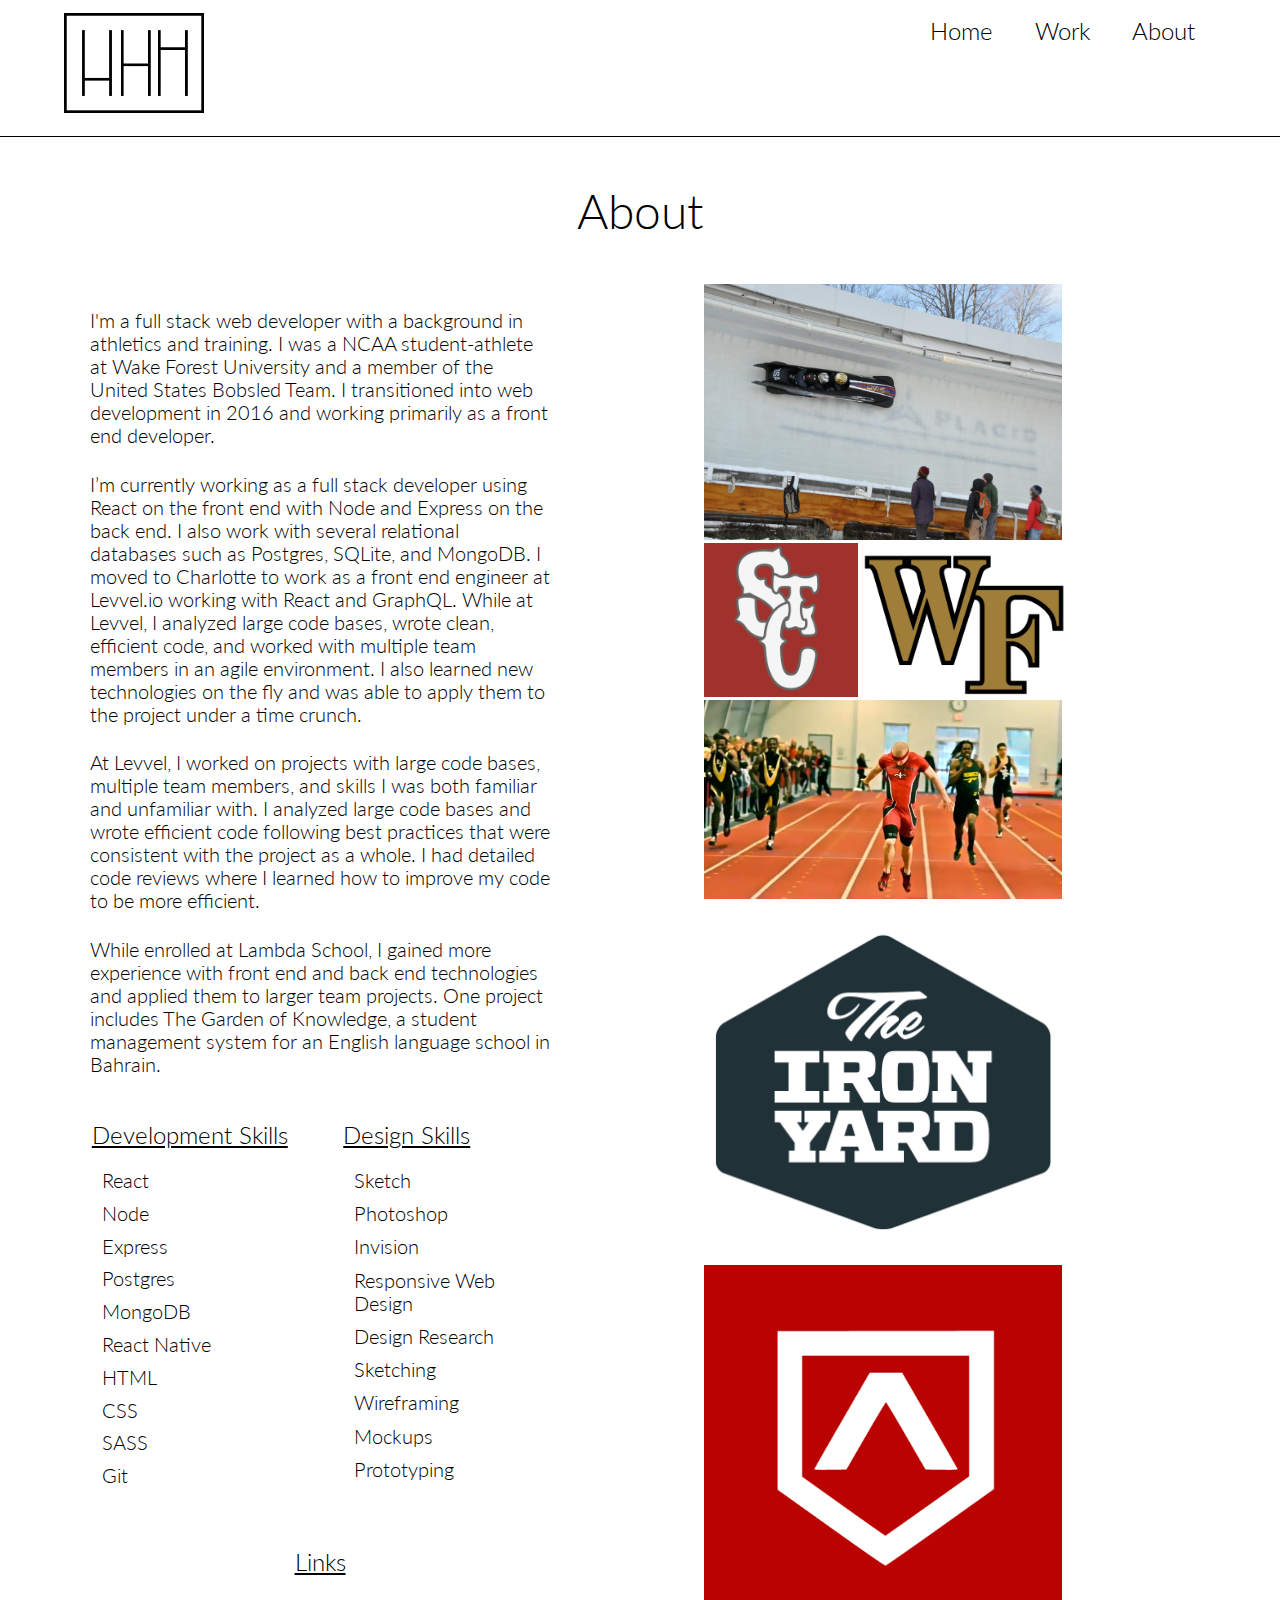
==== commit 58c51b15: "update about content" ====
--- a/about.html
+++ b/about.html
@@ -3,7 +3,7 @@
   <head>
     <meta charset="utf-8">
     <meta name="viewport" content="width=device-width, initial-scale=1.0">
-    <title>About</title>
+    <title>Hiter Harris | Full Stack Web Developer</title>
     <link href="https://fonts.googleapis.com/css?family=Lato:100,100i,300,300i,400,400i,700,700i,900,900i&amp;subset=latin-ext" rel="stylesheet">
     <link href="css/normalize.css" rel="stylesheet">
     <link href="css/style.css" rel="stylesheet">
@@ -25,9 +25,13 @@
     <!-- <img src="images/hiter.jpg" class="hiter"> -->
     <section class=about-flex>
       <div class="personal-info">
-        <p>I’m a full stack web developer working with React on the front end and Node on the back end.  I also have worked with several relational databases such as Postgres, SQLite, and MongoDB and used these skills to build full stack web applications as a developer at Levvel.io and Lambda School. I moved to Charlotte to work as a front end engineer at Levvel, an IT consulting company in town, working with React and GraphQL. While at Levvel, I analyzed large code bases, wrote clean, efficient code, and worked with multiple team members in an Agile environment. I also learned new technologies on the fly and was able to apply them to the project under a time crunch.</p>
+        <!-- <p>I’m a full stack web developer working with React on the front end and Node on the back end.  I also have worked with several relational databases such as Postgres, SQLite, and MongoDB and used these skills to build full stack web applications as a developer at Levvel.io and Lambda School. I moved to Charlotte to work as a front end engineer at Levvel, an IT consulting company in town, working with React and GraphQL. While at Levvel, I analyzed large code bases, wrote clean, efficient code, and worked with multiple team members in an Agile environment. I also learned new technologies on the fly and was able to apply them to the project under a time crunch.</p>
         <p>At Levvel, I worked on projects with large code bases, multiple team members, and skills I was both familiar and unfamiliar with, I analyzed large code bases and wrote clean, efficient code following best practices that were consistent with the project as a whole. I had detailed code reviews where I learned how to improve my code to be more efficient. One challenge I enjoyed while working at Levvel was learning new skills and applying them on the job. One project I worked on used GraphQL to access data from our API, a technology I had never used. I was able to use different resources at my disposal to learn how to use it and apply it to my project. I then used my new skills to write queries and mutations to access and update our database and apply it to the application.</p>
-        <p>I'm currently working with both front end and back end technologies building APIs, databases, and full scale front end applications to access back end servers and persist data. One project I recently worked on was a student management system for an English language school in Bahrain.  Skills used include: React, Redux, React-Hook-Form, Node.js, Express, Postgres</p>
+        <p>I'm currently working with both front end and back end technologies building APIs, databases, and full scale front end applications to access back end servers and persist data. One project I recently worked on was a student management system for an English language school in Bahrain.  Skills used include: React, Redux, React-Hook-Form, Node.js, Express, Postgres</p> -->
+        <p>I'm a full stack web developer with a background in athletics and training.  I was a NCAA student-athlete at Wake Forest University and a member of the United States Bobsled Team.  I transitioned into web development in 2016 and working primarily as a front end developer.</p>
+        <p>I’m currently working as a full stack developer using React on the front end with Node and Express on the back end. I also work with several relational databases such as Postgres, SQLite, and MongoDB.  I moved to Charlotte to work as a front end engineer at Levvel.io working with React and GraphQL. While at Levvel, I analyzed large code bases, wrote clean, efficient code, and worked with multiple team members in an agile environment. I also learned new technologies on the fly and was able to apply them to the project under a time crunch.</p>
+        <p>At Levvel, I worked on projects with large code bases, multiple team members, and skills I was both familiar and unfamiliar with.  I analyzed large code bases and wrote efficient code following best practices that were consistent with the project as a whole. I had detailed code reviews where I learned how to improve my code to be more efficient.</p>
+        <p>While enrolled at Lambda School, I gained more experience with front end and back end technologies and applied them to larger team projects.  One project includes The Garden of Knowledge, a student management system for an English language school in Bahrain.</p>
         <div class="skills-interests">
           <div class="skills">
             <h2>Development Skills</h2>
